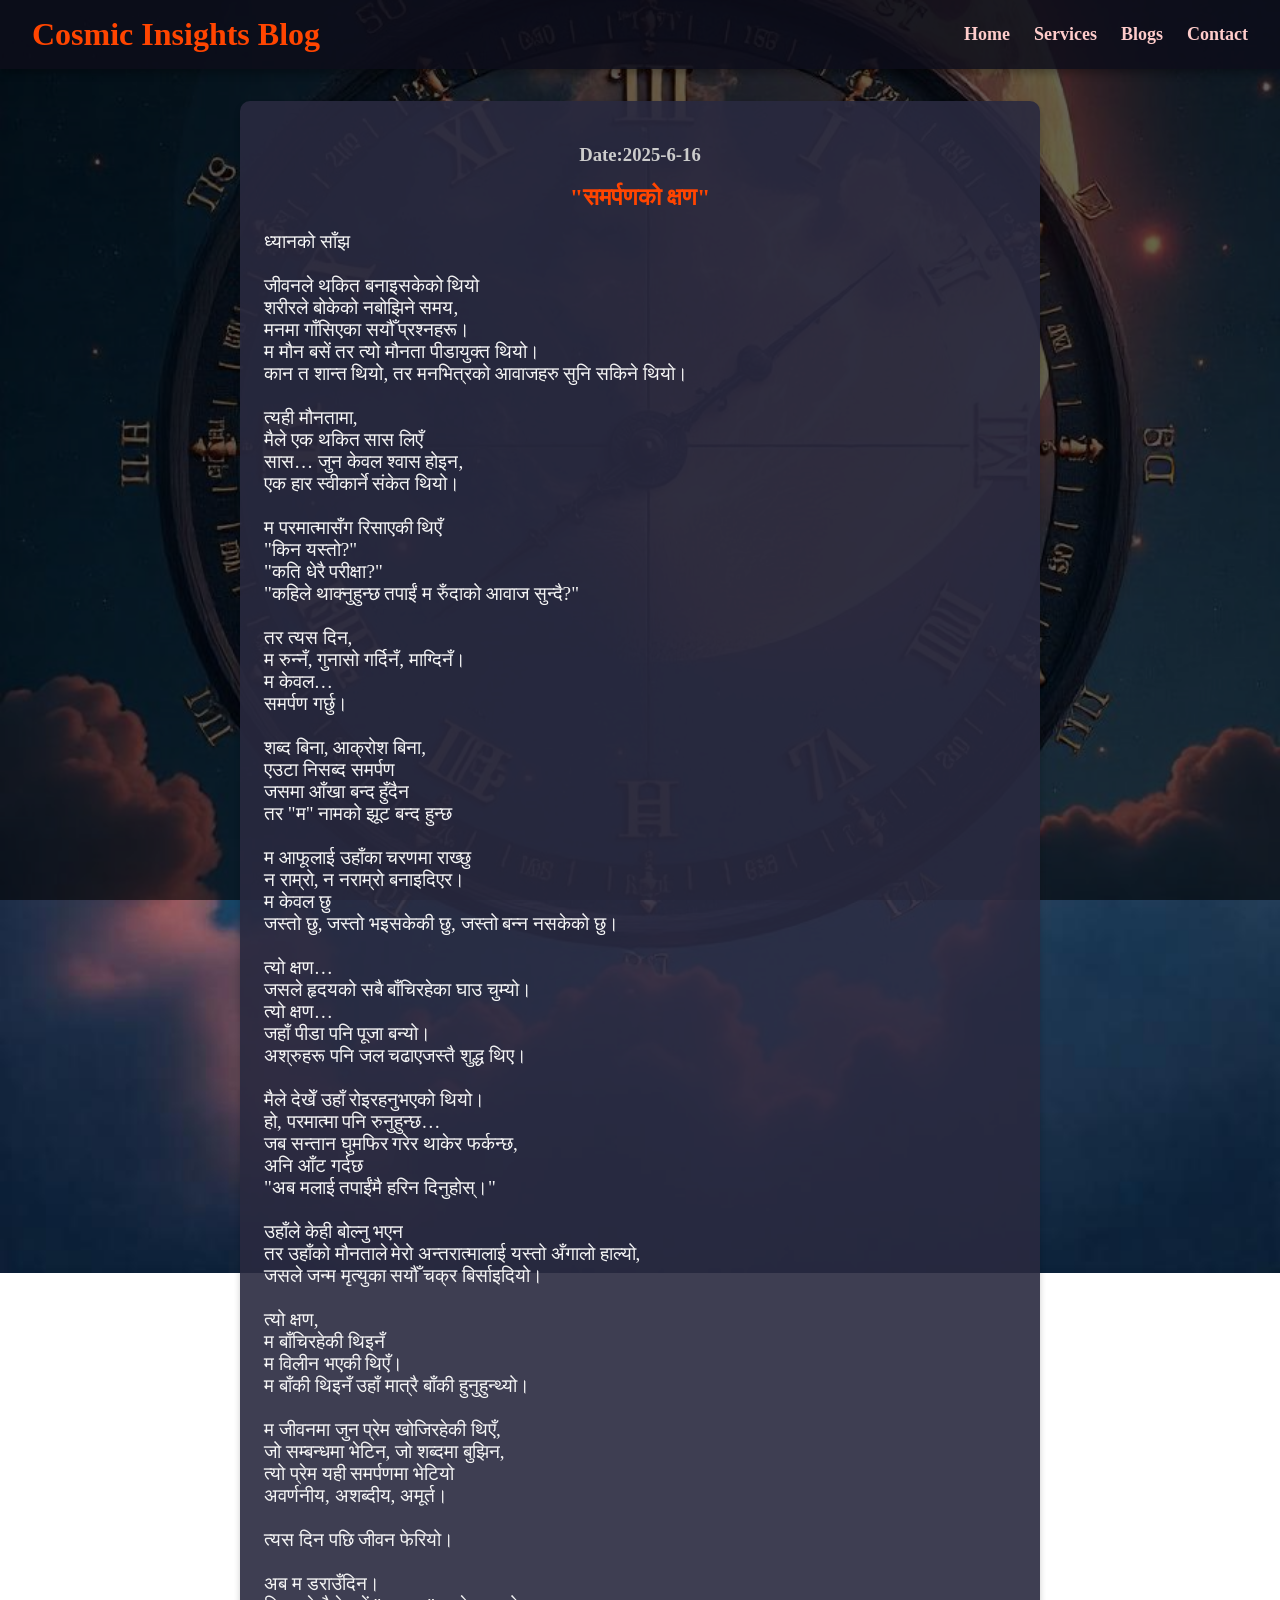
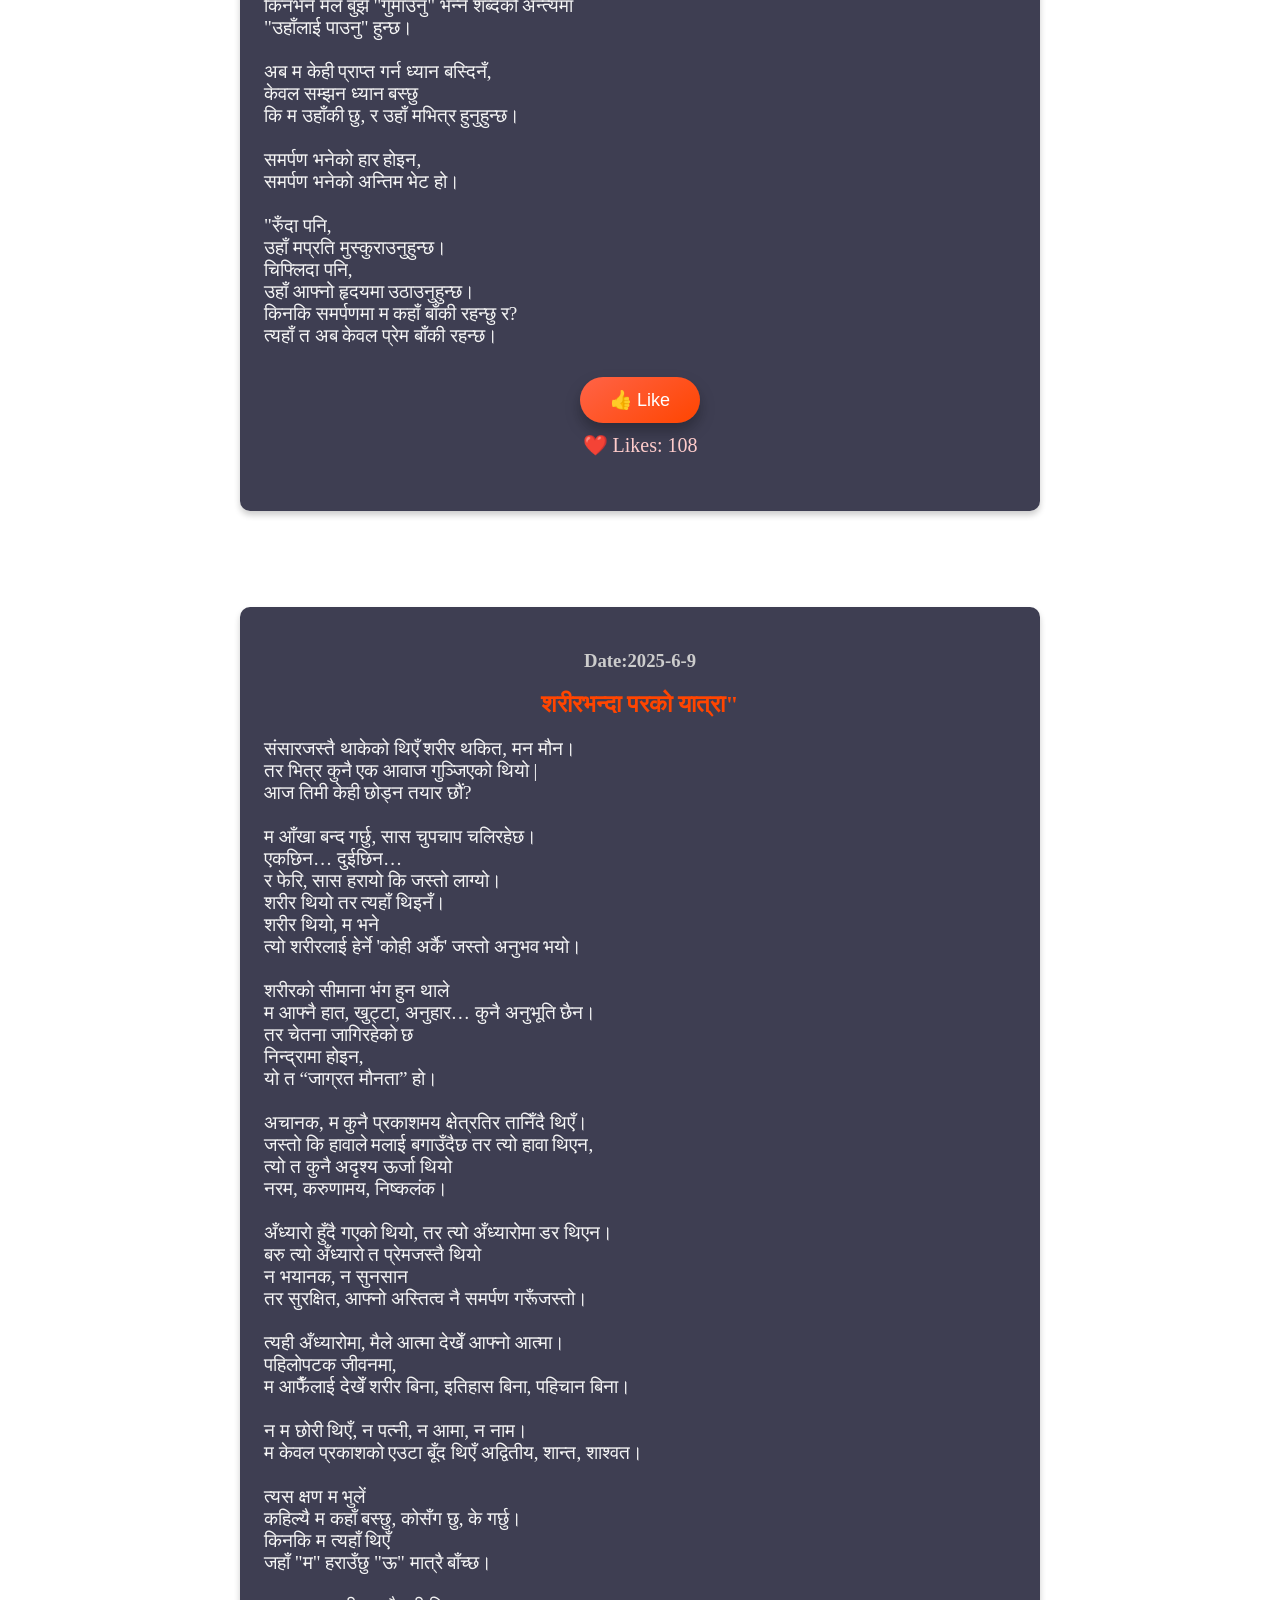
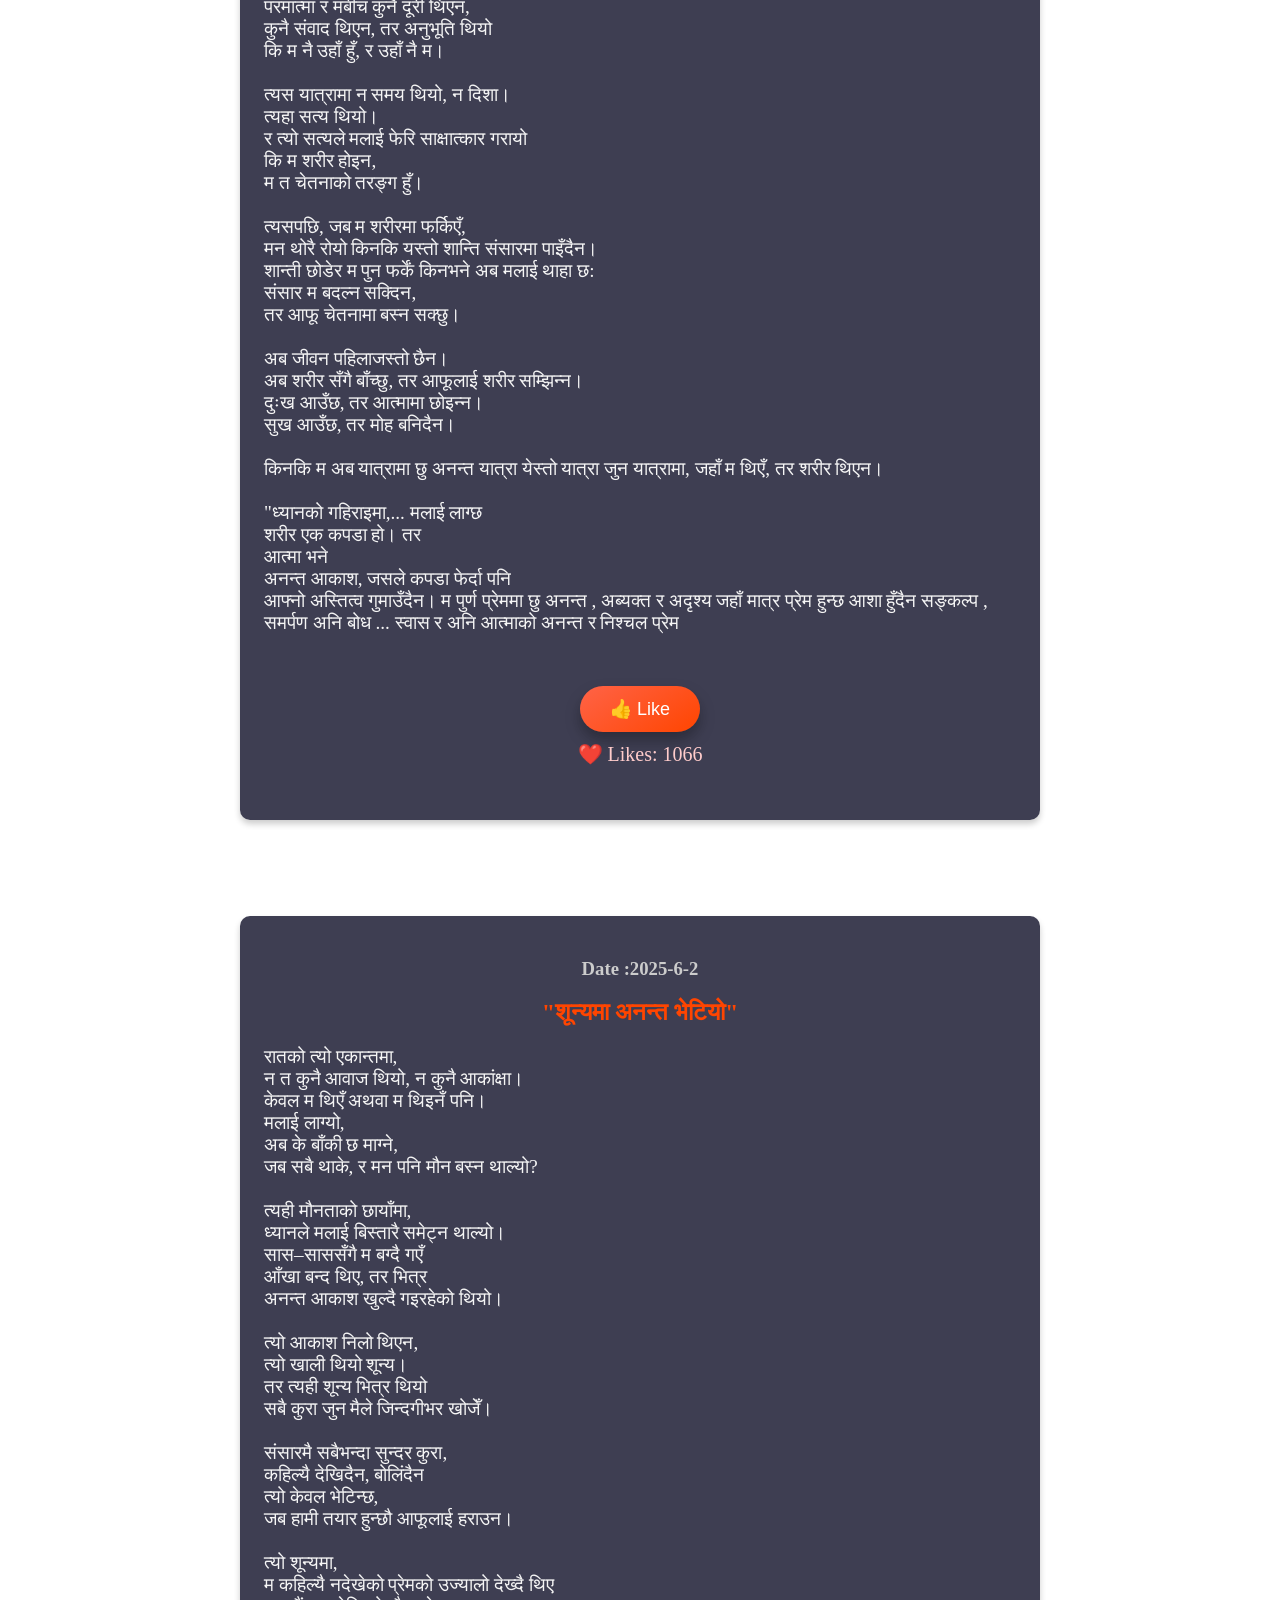
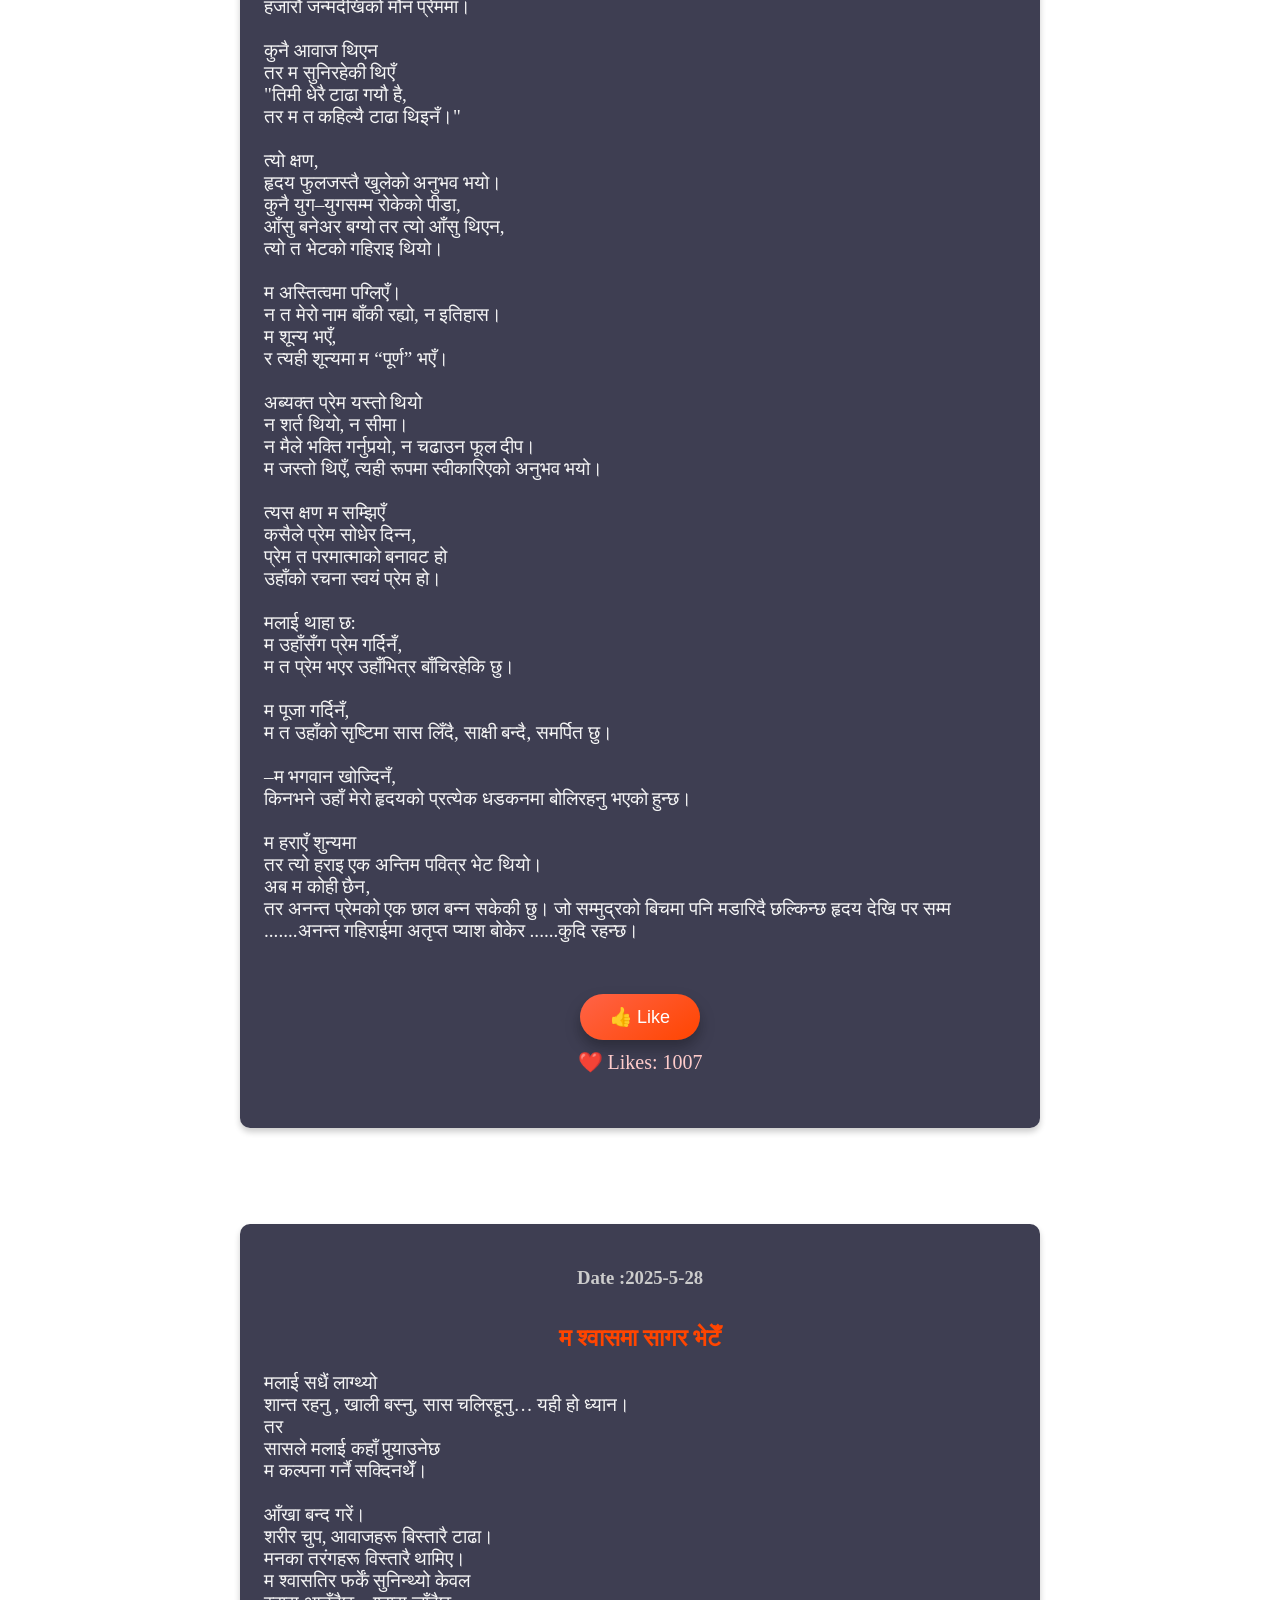
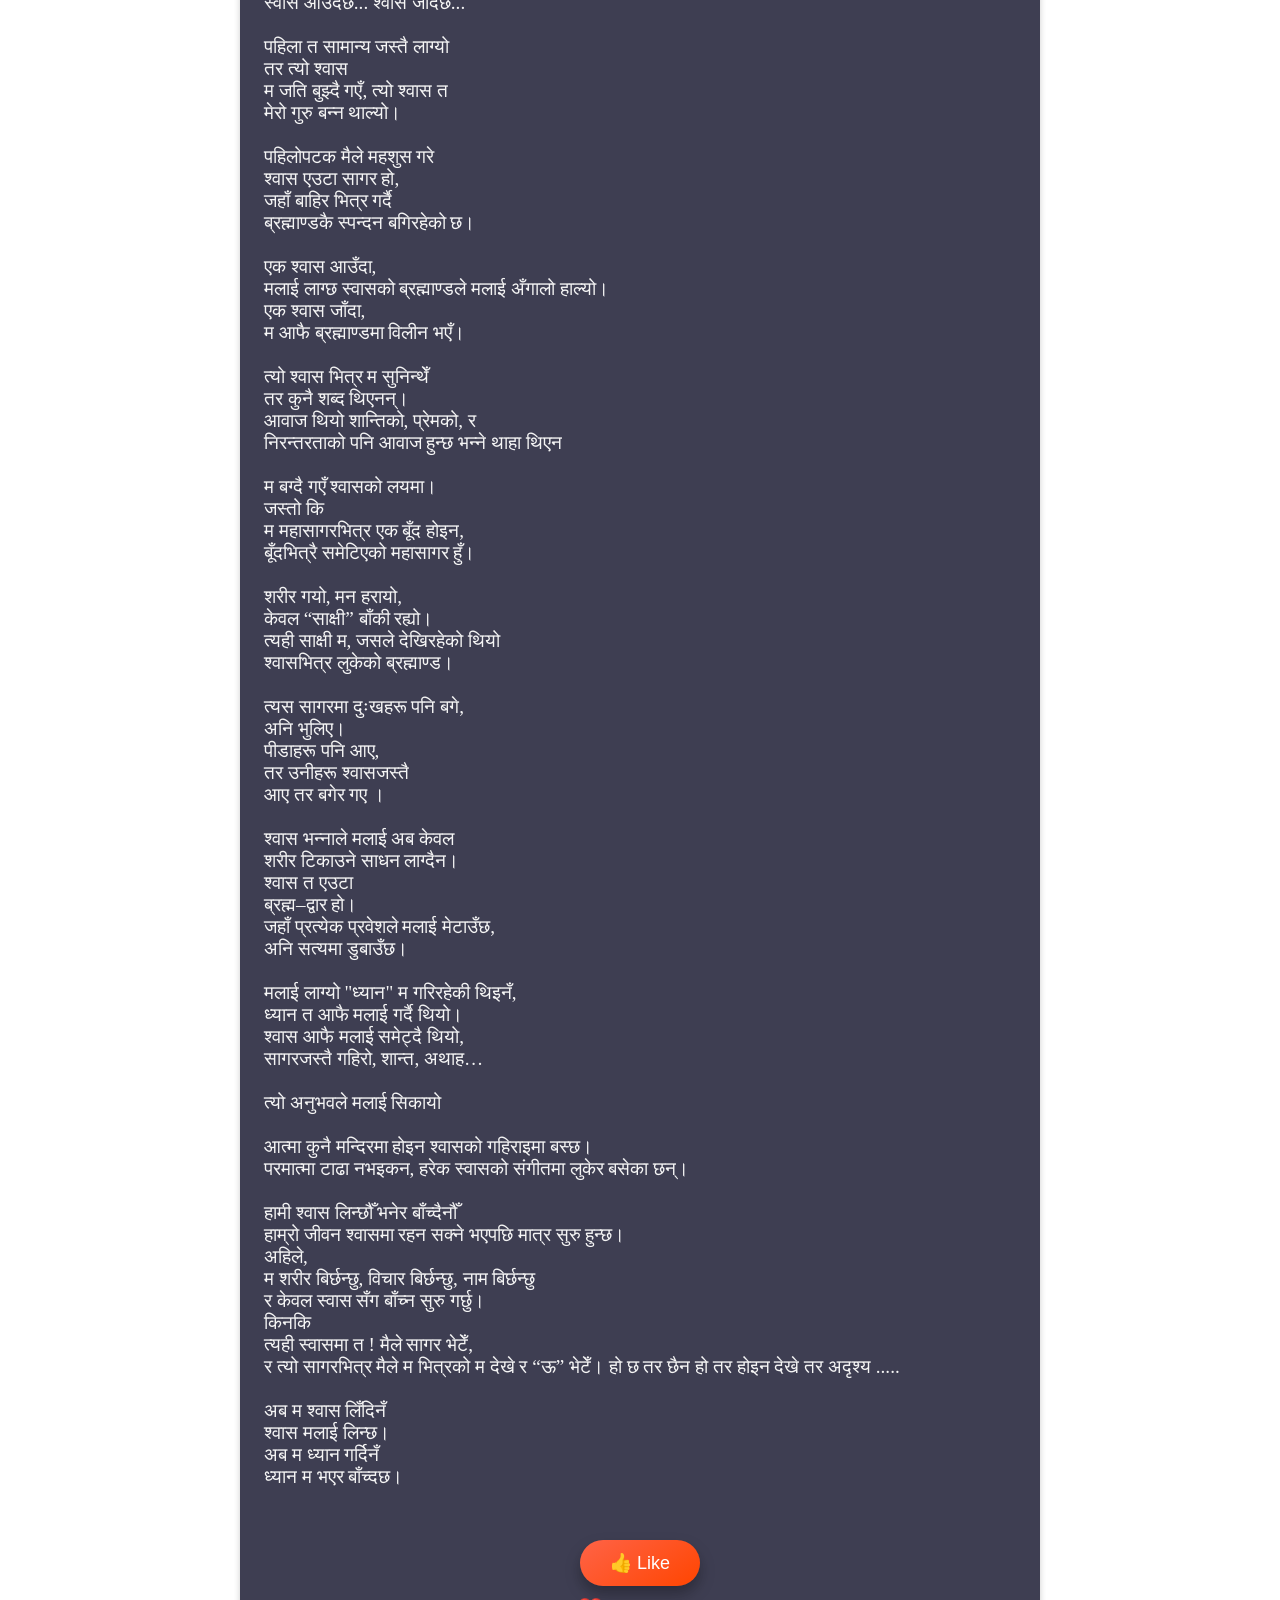
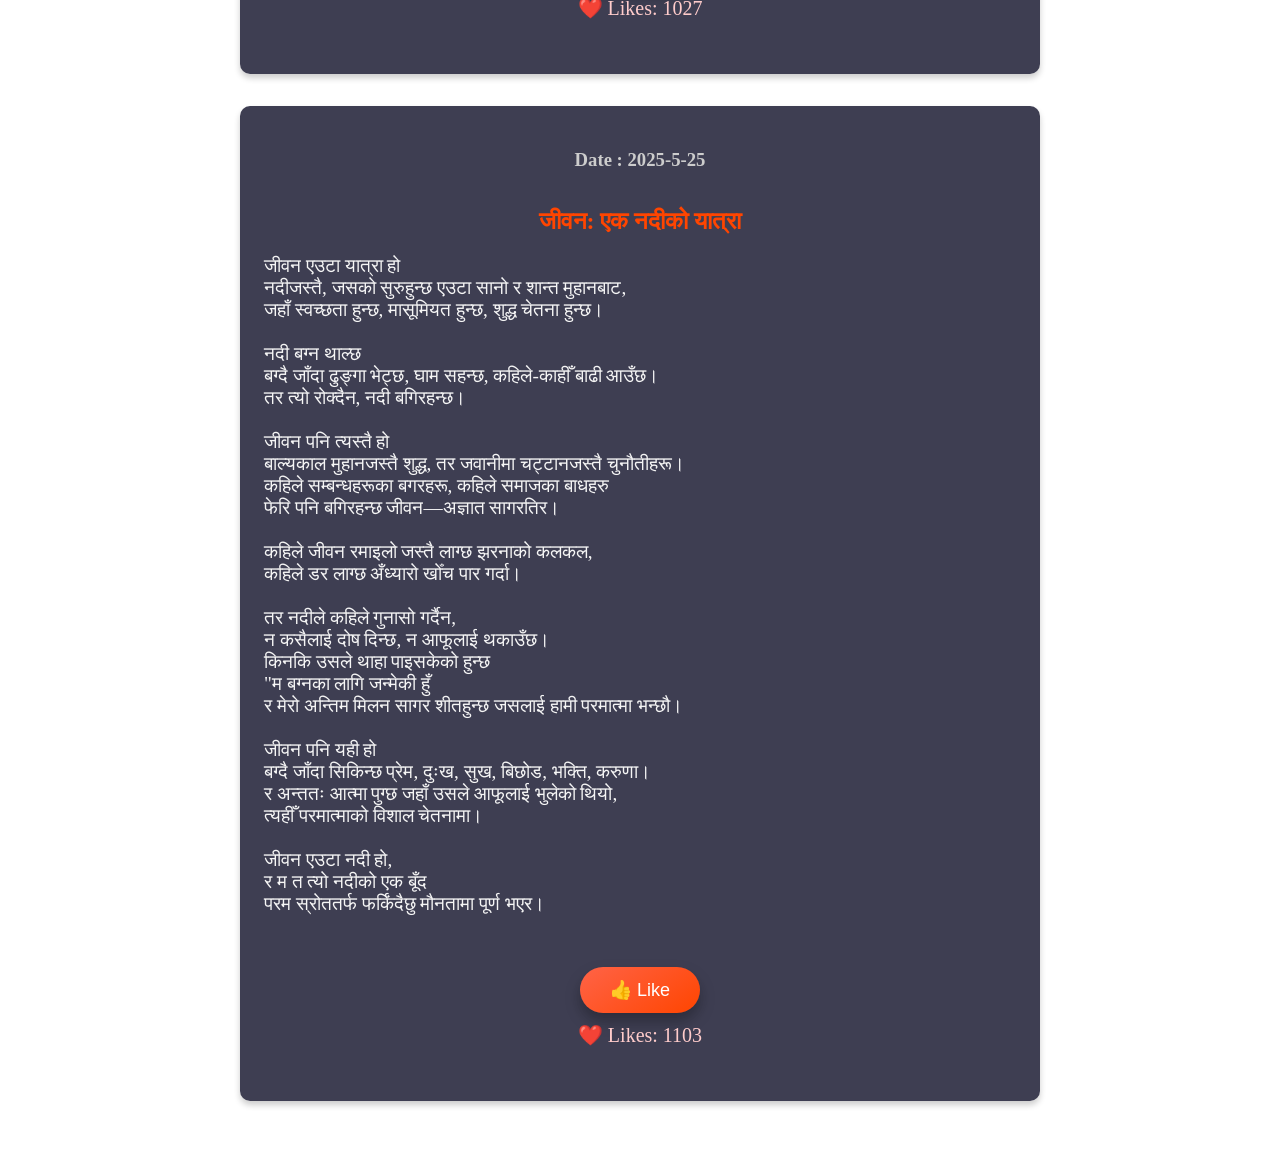
==== blog.html @ 38b527b4 "Update blog.html" ====
<!DOCTYPE html>
<html lang="en">
<head>
  <meta charset="UTF-8" />
  <meta name="viewport" content="width=device-width, initial-scale=1.0"/>
  <title>Astrology Blog</title>
  <style>
    body {
      font-family: 'Georgia', serif;
      margin: 0;
      padding: 0;
      background: url('blog-background.jpeg') no-repeat center center fixed;
      background-size: cover;
      color: #f5f5f5;
    }

    body::before {
      content: '';
      position: fixed;
      top: 0;
      left: 0;
      width: 100vw;
      height: 100vh;
      background: rgba(0, 0, 0, 0.6);
      z-index: -1;
    }

    header {
      background-color: rgba(13, 13, 26, 0.85);
      display: flex;
      justify-content: space-between;
      align-items: center;
      padding: 1rem 2rem;
      position: sticky;
      top: 0;
      z-index: 10;
      box-shadow: 0 4px 8px rgba(0,0,0,0.3);
    }

    .logo h1 {
      color: #ff4500;
      font-size: 2rem;
      margin: 0;
    }

    nav {
      display: flex;
      gap: 1.5rem;
    }

    nav a {
      color: #ffcccb;
      text-decoration: none;
      font-weight: bold;
      font-size: 18px;
      transition: color 0.3s;
    }

    nav a:hover {
      color: #ffffff;
    }

    /* Hamburger menu button */
    .menu-toggle {
      display: none;
      flex-direction: column;
      cursor: pointer;
      width: 30px;
      height: 25px;
      justify-content: space-between;
    }

    .menu-toggle div {
      height: 4px;
      background: #ff4500;
      border-radius: 2px;
    }

    /* Responsive styles */
    @media (max-width: 768px) {
      nav {
        position: fixed;
        top: 60px; /* below header */
        right: 0;
        background-color: rgba(13, 13, 26, 0.95);
        flex-direction: column;
        width: 200px;
        padding: 1rem;
        transform: translateX(100%);
        transition: transform 0.3s ease-in-out;
        box-shadow: -2px 0 8px rgba(0,0,0,0.7);
        height: calc(100vh - 60px);
        overflow-y: auto;
      }

      nav.open {
        transform: translateX(0);
      }

      nav a {
        font-size: 20px;
        padding: 0.75rem 0;
        border-bottom: 1px solid #ff4500;
      }

      .menu-toggle {
        display: flex;
      }
    }

    main {
      padding: 2rem;
      max-width: 800px;
      margin: auto;
    }

    article {
      background-color: rgba(42, 42, 64, 0.9);
      padding: 1.5rem;
      border-radius: 10px;
      margin-bottom: 2rem;
      box-shadow: 0 4px 6px rgba(0,0,0,0.2);
    }

    article h2 {
      color: #ff4500;
      margin-top: 0;
      text-align: center;
    }

    article h3 {
      text-align: center;
      color: #ccc;
    }

    p {
      font-size: larger;
    }

    button.likeBtn {
      padding: 12px 30px;
      font-size: 18px;
      background: linear-gradient(145deg, #ff6347, #ff4500);
      color: white;
      border: none;
      border-radius: 30px;
      cursor: pointer;
      box-shadow: 0 8px 15px rgba(0, 0, 0, 0.3);
      transition: all 0.3s ease;
    }

    button.likeBtn:hover {
      transform: scale(1.05);
      box-shadow: 0 12px 20px rgba(0, 0, 0, 0.4);
    }
  </style>
</head>
<body>

<header>
  <div class="logo">
    <h1>Cosmic Insights Blog</h1>
  </div>

  <div class="menu-toggle" id="menu-toggle" aria-label="Toggle menu" role="button" tabindex="0">
    <div></div>
    <div></div>
    <div></div>
  </div>

  <nav id="nav">
    <a href="index.html">Home</a>
    <a href="services.html">Services</a>
    <a href="blog.html">Blogs</a>
    <a href="contact.html">Contact</a>
  </nav>
</header>
<main> 
  <article>
    <h3> Date:2025-6-16</h3>
    <h2>"समर्पणको क्षण"</h2>
    <P>
      

ध्यानको  साँझ<br><br>

जीवनले थकित बनाइसकेको थियो<br>
शरीरले बोकेको नबोझिने समय,<br>
मनमा गाँसिएका सयौँ प्रश्नहरू।<br>
म मौन बसें तर त्यो मौनता पीडायुक्त थियो।<br>
कान त शान्त थियो, तर मनभित्रको आवाजहरु सुनि सकिने थियो।<br><br>

त्यही मौनतामा,<br>
मैले एक थकित सास लिएँ<br>
सास… जुन केवल श्वास होइन,<br>
एक हार स्वीकार्ने संकेत थियो।<br><br>

म परमात्मासँग रिसाएकी थिएँ<br>
"किन यस्तो?"<br>
"कति धेरै परीक्षा?"<br>
"कहिले थाक्नुहुन्छ तपाईं म रुँदाको आवाज सुन्दै?"<br><br>

तर त्यस दिन,<br>
म रुन्नँ, गुनासो गर्दिनँ, माग्दिनँ।<br>
म केवल…<br>
समर्पण गर्छु।<br><br>

शब्द बिना, आक्रोश बिना,<br>
एउटा निसब्द समर्पण<br>
जसमा आँखा बन्द हुँदैन<br>
तर "म" नामको झूट बन्द हुन्छ<br><br>

म आफूलाई उहाँका चरणमा राख्छु<br>
न राम्रो, न नराम्रो बनाइदिएर।<br>
म केवल छु<br>
जस्तो छु, जस्तो भइसकेकी छु, जस्तो बन्न नसकेको छु।<br><br>

त्यो क्षण…<br>
जसले हृदयको सबै बाँचिरहेका घाउ चुम्यो।<br>
त्यो क्षण…<br>
जहाँ पीडा पनि पूजा बन्यो।<br>
अश्रुहरू पनि जल चढाएजस्तै शुद्ध थिए।<br><br>

मैले देखेँ उहाँ रोइरहनुभएको थियो।<br>
हो, परमात्मा पनि रुनुहुन्छ…<br>
जब सन्तान घुमफिर गरेर थाकेर फर्कन्छ,<br>
अनि आँट गर्दछ<br>
"अब मलाई तपाईंमै हरिन दिनुहोस्।"<br><br>

उहाँले केही बोल्नु भएन<br>
तर उहाँको मौनताले मेरो अन्तरात्मालाई यस्तो अँगालो हाल्यो,<br>
जसले जन्म मृत्युका सयौँ चक्र बिर्साइदियो।<br><br>

त्यो क्षण,<br>
म बाँचिरहेकी थिइनँ<br>
म विलीन भएकी थिएँ।<br>
म बाँकी थिइनँ उहाँ मात्रै बाँकी हुनुहुन्थ्यो।<br><br>

म जीवनमा जुन प्रेम खोजिरहेकी थिएँ,<br>
जो सम्बन्धमा भेटिन, जो शब्दमा बुझिन,<br>
त्यो प्रेम यही समर्पणमा भेटियो<br>
अवर्णनीय, अशब्दीय, अमूर्त।<br><br>

त्यस दिन पछि जीवन फेरियो।<br><br>

अब म डराउँदिन।<br>
किनभने मैले बुझें "गुमाउनु" भन्ने शब्दको अन्त्यमा<br>
"उहाँलाई पाउनु" हुन्छ।<br><br>

अब म केही प्राप्त गर्न ध्यान बस्दिनँ,<br>
केवल सम्झन ध्यान बस्छु<br>
कि म उहाँकी छु, र उहाँ मभित्र हुनुहुन्छ।<br><br>

समर्पण भनेको हार होइन,<br>
समर्पण भनेको अन्तिम भेट हो।<br><br>

"रुँदा पनि,<br>
उहाँ मप्रति मुस्कुराउनुहुन्छ।<br>
 चिफ्लिदा पनि,<br>
उहाँ आफ्नो हृदयमा उठाउनुहुन्छ।<br>
किनकि समर्पणमा म कहाँ बाँकी रहन्छु र?<br>
त्यहाँ त अब केवल प्रेम बाँकी रहन्छ।<br>

    </P>
      <div style="text-align:center; margin: 30px;">
      <button class="likeBtn" data-id="4"
        onmouseover="this.style.transform='scale(1.05)'; this.style.boxShadow='0 12px 20px rgba(0, 0, 0, 0.4)'"
        onmouseout="this.style.transform='scale(1)'; this.style.boxShadow='0 8px 15px rgba(0, 0, 0, 0.3)'">
        👍 Like
      </button>
      <p style="font-size: 20px; color: #ffcccb; margin-top: 10px;">❤️ Likes: <span class="likeCount" data-id="5">108</span></p>
    </div>
  </article>
</main>
<main>
  <article>
    <h3> Date:2025-6-9</h3>
      <h2>
 शरीरभन्दा परको यात्रा"
      </h2>
      <p>

संसारजस्तै थाकेको थिएँ शरीर थकित, मन मौन।<br>
तर भित्र कुनै एक आवाज गुञ्जिएको थियो |<br>
आज तिमी केही छोड्न तयार छौं?<br><br>

म आँखा बन्द गर्छु, सास चुपचाप चलिरहेछ।<br>
एकछिन… दुईछिन…<br>
र फेरि, सास हरायो कि जस्तो लाग्यो।<br>
शरीर थियो तर त्यहाँ थिइनँ।<br>
शरीर थियो, म भने<br>
त्यो शरीरलाई हेर्ने 'कोही अर्कै' जस्तो अनुभव भयो।<br><br>

शरीरको सीमाना भंग हुन थाले <br>
म आफ्नै हात, खुट्टा, अनुहार… कुनै अनुभूति छैन।<br>
तर चेतना जागिरहेको छ <br>
निन्द्रामा होइन,<br>
यो त “जाग्रत मौनता” हो।<br><br>

अचानक, म कुनै प्रकाशमय क्षेत्रतिर तानिँदै थिएँ।<br>
जस्तो कि हावाले मलाई बगाउँदैछ तर त्यो हावा थिएन,<br>
त्यो त कुनै अदृश्य ऊर्जा थियो<br>
नरम, करुणामय, निष्कलंक।<br><br>

अँध्यारो हुँदै गएको थियो, तर त्यो अँध्यारोमा डर  थिएन।<br>
बरु त्यो अँध्यारो त प्रेमजस्तै थियो <br>
न भयानक, न सुनसान <br>
तर सुरक्षित,  आफ्नो अस्तित्व नै समर्पण गरूँजस्तो।<br><br>

त्यही अँध्यारोमा, मैले आत्मा देखेँ आफ्नो आत्मा।<br>
पहिलोपटक जीवनमा,<br>
म आफैँलाई देखेँ शरीर बिना, इतिहास बिना, पहिचान बिना।<br><br>

न म छोरी थिएँ, न पत्नी, न आमा, न नाम।<br>
म केवल प्रकाशको एउटा बूँद थिएँ अद्वितीय, शान्त, शाश्वत।<br><br>

त्यस क्षण म भुलें <br>
कहिल्यै म कहाँ बस्छु, कोसँग छु, के गर्छु।<br>
किनकि म त्यहाँ थिएँ <br>
जहाँ "म" हराउँछु "ऊ" मात्रै बाँच्छ।<br><br>

परमात्मा र मबीच कुनै दूरी थिएन,<br>
कुनै संवाद थिएन, तर अनुभूति थियो <br>
 कि म नै उहाँ हुँ, र उहाँ नै म।<br><br>

त्यस यात्रामा न समय थियो, न दिशा।<br>
त्यहा सत्य थियो।<br>
र त्यो सत्यले मलाई फेरि साक्षात्कार गरायो <br>
कि म शरीर होइन,<br>
म त चेतनाको तरङ्ग हुँ।<br><br>

त्यसपछि, जब म शरीरमा फर्किएँ,<br>
मन थोरै रोयो किनकि यस्तो शान्ति संसारमा पाइँदैन।<br>
शान्ती छोडेर म पुन फर्कें किनभने अब मलाई थाहा छ:<br>
संसार म बदल्न सक्दिन,<br>
तर आफू चेतनामा बस्न सक्छु।<br><br>

अब जीवन पहिलाजस्तो छैन।<br>
अब शरीर सँगै बाँच्छु, तर आफूलाई शरीर सम्झिन्न।<br>
दुःख आउँछ, तर आत्मामा छोइन्न।<br>
सुख आउँछ, तर मोह बनिदैन।<br><br>

किनकि म अब यात्रामा  छु अनन्त यात्रा येस्तो यात्रा जुन  यात्रामा, जहाँ म थिएँ, तर शरीर थिएन। <br><br>

"ध्यानको गहिराइमा,... मलाई लाग्छ <br>
शरीर एक कपडा हो। तर <br>
आत्मा भने<br>
अनन्त आकाश, जसले कपडा फेर्दा पनि<br>
आफ्नो अस्तित्व गुमाउँदैन। म पुर्ण प्रेममा छु अनन्त , अब्यक्त र अदृश्य जहाँ मात्र प्रेम हुन्छ आशा हुँदैन सङ्कल्प , समर्पण अनि बोध ... स्वास र अनि आत्माको अनन्त र  निश्चल प्रेम<br><br>

      </p>
       <div style="text-align:center; margin: 30px;">
      <button class="likeBtn" data-id="4"
        onmouseover="this.style.transform='scale(1.05)'; this.style.boxShadow='0 12px 20px rgba(0, 0, 0, 0.4)'"
        onmouseout="this.style.transform='scale(1)'; this.style.boxShadow='0 8px 15px rgba(0, 0, 0, 0.3)'">
        👍 Like
      </button>
      <p style="font-size: 20px; color: #ffcccb; margin-top: 10px;">❤️ Likes: <span class="likeCount" data-id="4">1066</span></p>
    </div>
    
  </article>
</main>
<main> 
  <article>
    <h3> Date :2025-6-2</h3>
      <h2>  "शून्यमा अनन्त भेटियो" </h2>
      <p> 
रातको त्यो एकान्तमा,<br>
न त कुनै आवाज थियो, न कुनै आकांक्षा।<br>
केवल म थिएँ अथवा म थिइनँ पनि।<br>
मलाई लाग्यो,<br>
अब के बाँकी छ माग्ने,<br>
जब सबै थाके, र मन पनि मौन बस्न थाल्यो?<br><br>

त्यही मौनताको छायाँमा,<br>
ध्यानले मलाई बिस्तारै समेट्न थाल्यो।<br>
सास–साससँगै म बग्दै गएँ <br>
आँखा बन्द थिए, तर भित्र<br>
अनन्त आकाश खुल्दै गइरहेको थियो।<br><br>

त्यो आकाश निलो थिएन,<br>
त्यो खाली थियो शून्य।<br>
तर त्यही शून्य भित्र थियो <br>
सबै कुरा जुन मैले जिन्दगीभर खोजेँ।<br><br>

संसारमै सबैभन्दा सुन्दर कुरा,<br>
कहिल्यै देखिदैन, बोलिंदैन <br>
त्यो केवल भेटिन्छ,<br>
जब हामी  तयार हुन्छौ  आफूलाई हराउन।<br><br>

त्यो शून्यमा,<br>
म कहिल्यै नदेखेको प्रेमको उज्यालो देख्दै थिए<br>
हजारौं जन्मदेखिको मौन प्रेममा।<br><br>

कुनै आवाज थिएन <br>
तर म सुनिरहेकी थिएँ<br>
"तिमी धेरै टाढा गयौ है,<br>
तर म त कहिल्यै टाढा थिइनँ।"<br><br>

त्यो क्षण,<br>
हृदय फुलजस्तै खुलेको अनुभव भयो।<br>
कुनै युग–युगसम्म रोकेको पीडा,<br>
आँसु बनेअर  बग्यो तर त्यो आँसु थिएन,<br>
त्यो त भेटको गहिराइ थियो।<br><br>

म  अस्तित्वमा  पग्लिएँ।<br>
न त मेरो नाम बाँकी रह्यो, न इतिहास।<br>
म शून्य भएँ,<br>
र त्यही शून्यमा म “पूर्ण” भएँ।<br><br>

 अब्यक्त  प्रेम यस्तो थियो<br>
न शर्त थियो, न सीमा।<br>
न मैले भक्ति गर्नुपर्‍यो, न चढाउन फूल दीप।<br>
म जस्तो थिएँ, त्यही रूपमा स्वीकारिएको अनुभव भयो।<br><br>

त्यस क्षण म सम्झिएँ <br>
कसैले प्रेम सोधेर दिन्न,<br>
प्रेम त परमात्माको बनावट हो<br>
उहाँको रचना स्वयं प्रेम हो।<br><br>

 मलाई थाहा छ:<br>

 म उहाँसँग प्रेम गर्दिनँ,<br>
म त प्रेम भएर उहाँभित्र बाँचिरहेकि छु।<br><br>

 म पूजा गर्दिनँ,<br>
म त उहाँको सृष्टिमा सास लिँदै, साक्षी बन्दै, समर्पित छु।<br><br>

–म भगवान खोज्दिनँ,<br>
किनभने उहाँ मेरो हृदयको प्रत्येक धडकनमा बोलिरहनु भएको हुन्छ।<br><br>

 म हराएँ शुन्यमा<br>
तर त्यो हराइ एक अन्तिम पवित्र भेट थियो।<br>
अब म कोही छैन,<br>
तर अनन्त प्रेमको एक छाल  बन्न सकेकी छु। जो सम्मुद्रको बिचमा पनि मडारिदै छल्किन्छ हृदय देखि पर सम्म .......अनन्त गहिराईमा अतृप्त प्याश बोकेर ......कुदि रहन्छ।<br><br>


      </p>
      <div style="text-align:center; margin: 30px;">
      <button class="likeBtn" data-id="3"
        onmouseover="this.style.transform='scale(1.05)'; this.style.boxShadow='0 12px 20px rgba(0, 0, 0, 0.4)'"
        onmouseout="this.style.transform='scale(1)'; this.style.boxShadow='0 8px 15px rgba(0, 0, 0, 0.3)'">
        👍 Like
      </button>
      <p style="font-size: 20px; color: #ffcccb; margin-top: 10px;">❤️ Likes: <span class="likeCount" data-id="3">1007</span></p>
    </div>
    
  </article>
</main>

<main>
  <article>
    <h3>Date :2025-5-28</h3><br>
    <h2> म श्वासमा सागर भेटेँ </h2>
    <p>
      मलाई सधैं लाग्थ्यो <br>
शान्त रहनु , खाली बस्नु, सास चलिरहूनु… यही हो ध्यान।<br>
तर <br>
सासले मलाई कहाँ पुर्‍याउनेछ <br>
म कल्पना गर्नै सक्दिनथेँ।<br><br>

आँखा बन्द गरें।<br>
शरीर चुप, आवाजहरू बिस्तारै टाढा।<br>
मनका तरंगहरू विस्तारै थामिए।<br>
म श्वासतिर फर्कें सुनिन्थ्यो केवल<br>
स्वास आउँदैछ... श्वास जाँदैछ...<br><br>

पहिला त सामान्य जस्तै लाग्यो<br>
तर त्यो श्वास <br>
म जति बुझ्दै गएँ, त्यो श्वास त<br>
मेरो गुरु बन्न थाल्यो।<br><br>

पहिलोपटक मैले महशुस गरे<br>
श्वास एउटा सागर हो,<br>
जहाँ बाहिर भित्र गर्दै<br>
ब्रह्माण्डकै स्पन्दन बगिरहेको छ।<br><br>

एक श्वास  आउँदा,<br>
मलाई लाग्छ स्वासको ब्रह्माण्डले मलाई अँगालो हाल्यो।<br>
एक श्वास  जाँदा,<br>
म आफै ब्रह्माण्डमा विलीन भएँ।<br><br>

त्यो श्वास भित्र म सुनिन्थेँ <br>
तर कुनै शब्द थिएनन्।<br>
आवाज थियो शान्तिको, प्रेमको, र<br>
निरन्तरताको  पनि आवाज हुन्छ भन्ने थाहा थिएन <br><br>

म बग्दै गएँ श्वासको लयमा।<br>
जस्तो कि<br>
म महासागरभित्र एक बूँद होइन,<br>
बूँदभित्रै समेटिएको महासागर हुँ।<br><br>

शरीर गयो, मन हरायो,<br>
केवल “साक्षी” बाँकी रह्यो।<br>
त्यही साक्षी म, जसले देखिरहेको थियो<br>
श्वासभित्र लुकेको ब्रह्माण्ड।<br><br>

त्यस सागरमा दुःखहरू पनि बगे,<br>
अनि भुलिए।<br>
पीडाहरू पनि आए,<br>
तर उनीहरू श्वासजस्तै<br>
आए तर बगेर गए ।<br><br>

श्वास भन्नाले मलाई अब केवल<br>
शरीर टिकाउने साधन लाग्दैन।<br>
श्वास त एउटा<br>
ब्रह्म–द्वार हो।<br>
जहाँ प्रत्येक प्रवेशले मलाई मेटाउँछ,<br>
अनि सत्यमा डुबाउँछ।<br><br>

मलाई लाग्यो "ध्यान" म गरिरहेकी थिइनँ,<br>
ध्यान त आफै मलाई गर्दै थियो।<br>
श्वास आफै मलाई समेट्दै थियो,<br>
सागरजस्तै गहिरो, शान्त, अथाह…<br><br>

त्यो अनुभवले मलाई सिकायो<br><br>

आत्मा कुनै मन्दिरमा होइन श्वासको गहिराइमा बस्छ।<br>
परमात्मा टाढा नभइकन, हरेक स्वासको  संगीतमा लुकेर बसेका छन्।<br><br>

हामी श्वास लिन्छौँ भनेर बाँच्दैनौँ<br>
हाम्रो जीवन  श्वासमा रहन  सक्ने भएपछि मात्र सुरु हुन्छ।<br>

अहिले,<br>
म शरीर बिर्छन्छु, विचार बिर्छन्छु, नाम बिर्छन्छु<br>
र केवल स्वास सँग बाँच्न सुरु गर्छु।<br>

किनकि<br>
त्यही स्वासमा  त ! मैले सागर भेटेँ,<br>
र त्यो सागरभित्र मैले म भित्रको म देखे र  “ऊ” भेटेँ। हो छ  तर छैन हो तर होइन देखे तर अदृश्य .....<br><br>

अब म श्वास लिँदिनँ<br>
श्वास मलाई लिन्छ।<br>
अब म ध्यान गर्दिनँ<br>
ध्यान म भएर बाँच्दछ।<br><br>
</p>
    <div style="text-align:center; margin: 30px;">
      <button class="likeBtn" data-id="1"
        onmouseover="this.style.transform='scale(1.05)'; this.style.boxShadow='0 12px 20px rgba(0, 0, 0, 0.4)'"
        onmouseout="this.style.transform='scale(1)'; this.style.boxShadow='0 8px 15px rgba(0, 0, 0, 0.3)'">
        👍 Like
      </button>
      <p style="font-size: 20px; color: #ffcccb; margin-top: 10px;">❤️ Likes: <span class="likeCount" data-id="1">1027</span></p>
    </div>
  </article>

  <article>
    <h3>Date : 2025-5-25</h3><br>
    <h2>जीवन: एक नदीको यात्रा</h2>
    <p>

जीवन एउटा यात्रा हो<br>
नदीजस्तै, जसको सुरुहुन्छ एउटा  सानो र शान्त मुहानबाट,<br>
जहाँ स्वच्छता हुन्छ, मासूमियत हुन्छ, शुद्ध चेतना हुन्छ।<br><br>

नदी बग्न थाल्छ<br>
बग्दै जाँदा ढुङ्गा भेट्छ, घाम सहन्छ, कहिले-काहीँ बाढी आउँछ।<br>
तर त्यो रोक्दैन, नदी बगिरहन्छ।<br><br>

जीवन पनि त्यस्तै हो<br>
बाल्यकाल मुहानजस्तै शुद्ध, तर जवानीमा चट्टानजस्तै चुनौतीहरू।<br>
कहिले सम्बन्धहरूका बगरहरू, कहिले समाजका बाधहरु<br>
फेरि पनि बगिरहन्छ जीवन—अज्ञात सागरतिर।<br><br>

कहिले जीवन रमाइलो जस्तै लाग्छ झरनाको कलकल,<br>
कहिले डर लाग्छ अँध्यारो खोँच पार गर्दा।<br><br>

तर नदीले कहिले गुनासो गर्दैन,<br>
न कसैलाई दोष दिन्छ, न आफूलाई थकाउँछ।<br>
किनकि उसले थाहा पाइसकेको हुन्छ<br>
"म बग्नका लागि जन्मेकी हुँ<br>
र मेरो अन्तिम मिलन सागर शीतहुन्छ जसलाई हामी परमात्मा भन्छौ।<br><br>

जीवन पनि यही हो<br>
बग्दै जाँदा सिकिन्छ प्रेम, दुःख, सुख, बिछोड, भक्ति, करुणा।<br>
र अन्ततः आत्मा पुग्छ जहाँ उसले आफूलाई भुलेको थियो,<br>
त्यहीँ परमात्माको विशाल चेतनामा।<br><br>

जीवन एउटा नदी हो,<br>
र म त त्यो नदीको एक बूँद<br>
परम स्रोततर्फ फर्किंदैछु मौनतामा  पूर्ण भएर।<br><br>
</p>
    <div style="text-align:center; margin: 30px;">
      <button class="likeBtn" data-id="2"
        onmouseover="this.style.transform='scale(1.05)'; this.style.boxShadow='0 12px 20px rgba(0, 0, 0, 0.4)'"
        onmouseout="this.style.transform='scale(1)'; this.style.boxShadow='0 8px 15px rgba(0, 0, 0, 0.3)'">
        👍 Like
      </button>
      <p style="font-size: 20px; color: #ffcccb; margin-top: 10px;">❤️ Likes: <span class="likeCount" data-id="2">1103</span></p>
    </div>
  </article>
</main>

<script>
  const likeCounts = {
    1: 1027,
    2: 1103,
    3: 1007,
    4: 1066,
    5:107
  };

  document.querySelectorAll('.likeBtn').forEach(button => {
    button.addEventListener('click', function () {
      const id = this.getAttribute('data-id');
      likeCounts[id]++;
      document.querySelector('.likeCount[data-id="' + id + '"]').textContent = likeCounts[id];
    });
  });

  // Menu toggle script
  const menuToggle = document.getElementById('menu-toggle');
  const nav = document.getElementById('nav');

  menuToggle.addEventListener('click', () => {
    nav.classList.toggle('open');
  });

  // Accessibility: toggle menu on Enter or Space key press
  menuToggle.addEventListener('keydown', (e) => {
    if (e.key === 'Enter' || e.key === ' ') {
      e.preventDefault();
      nav.classList.toggle('open');
    }
  });
</script>

</body>
</html>
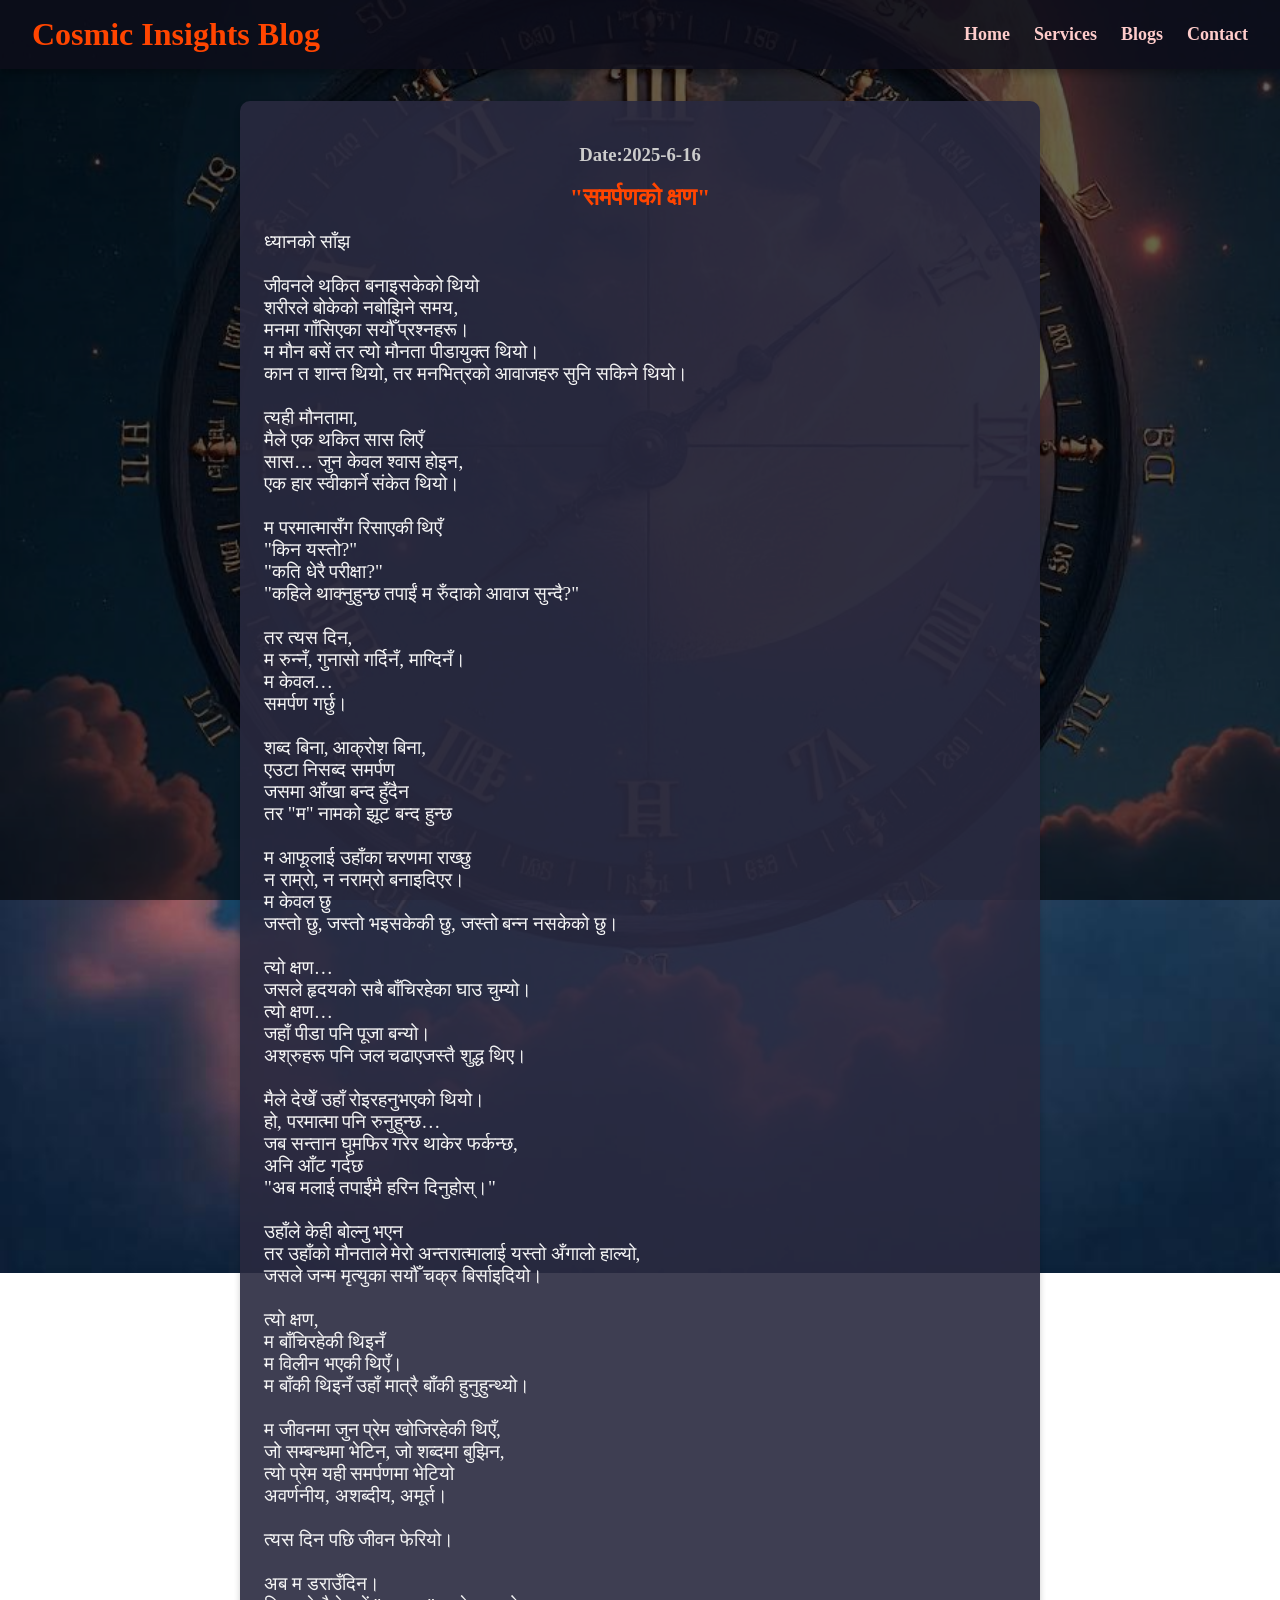
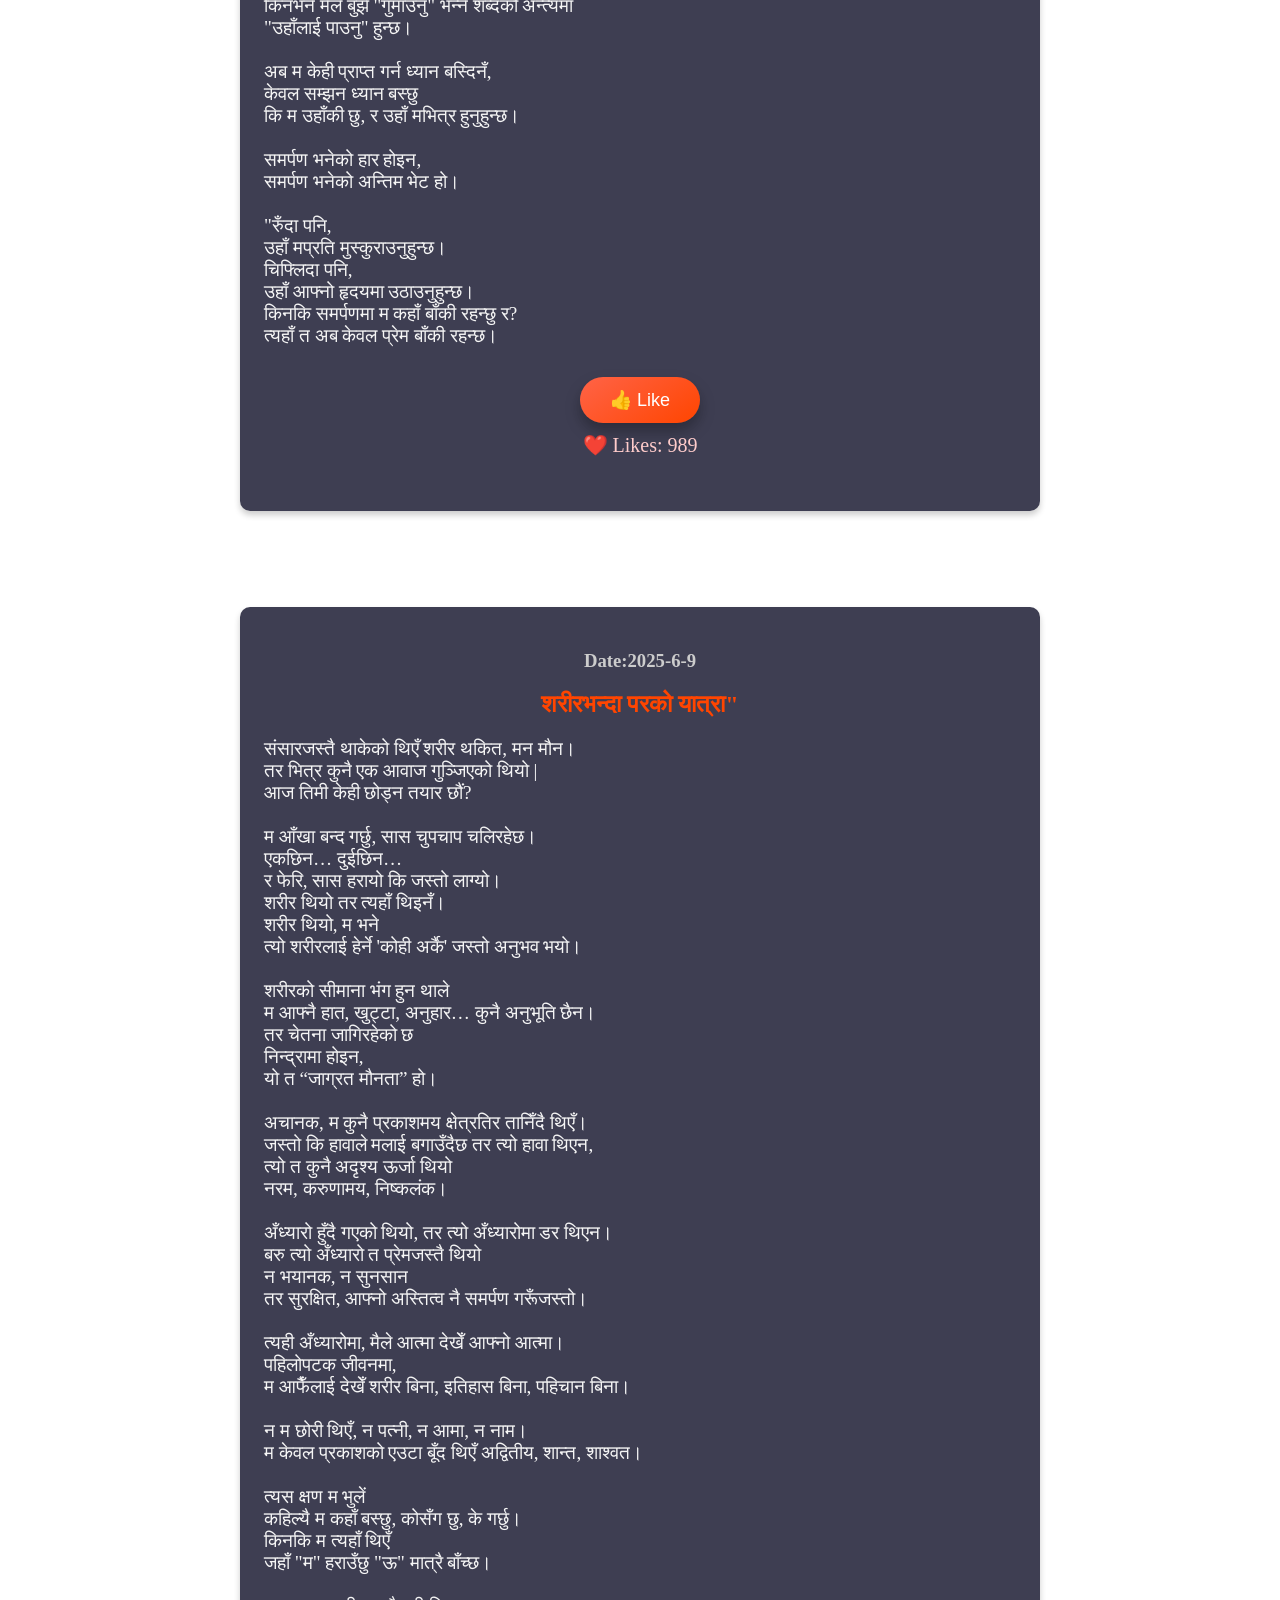
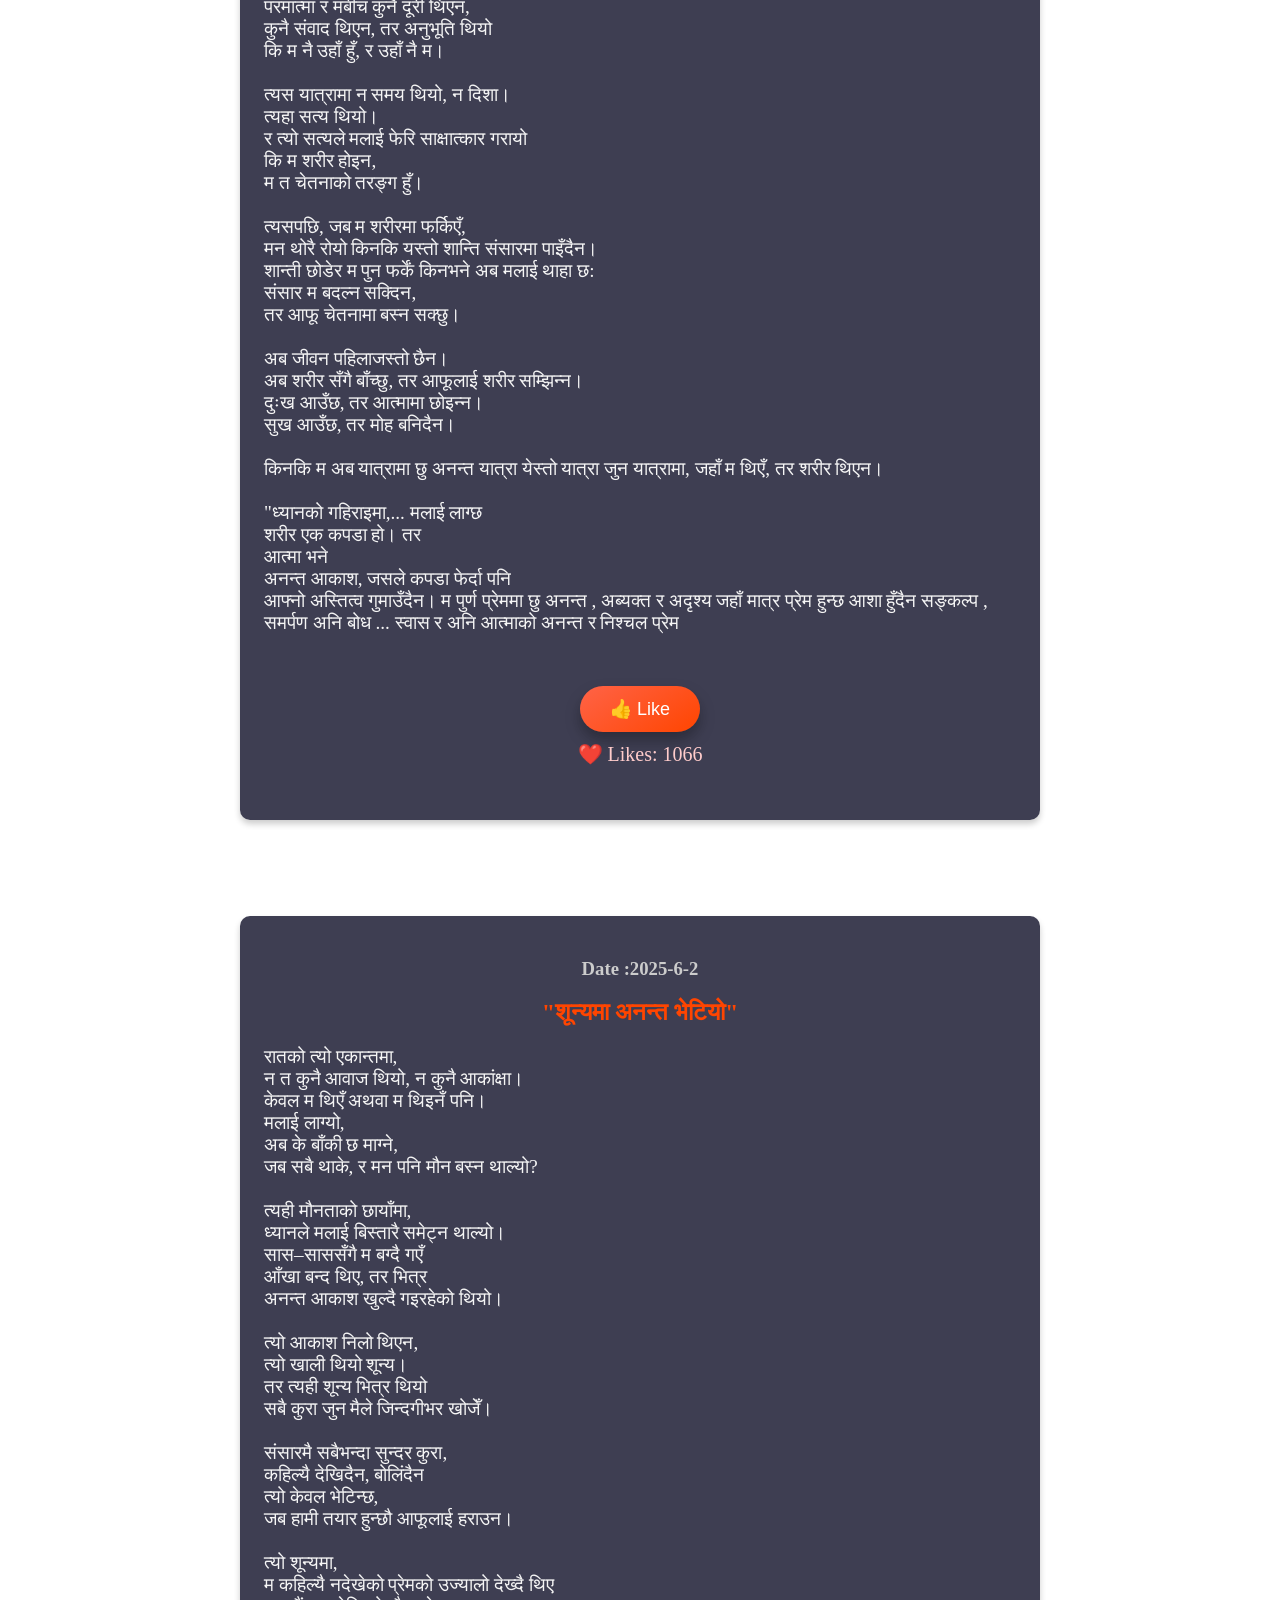
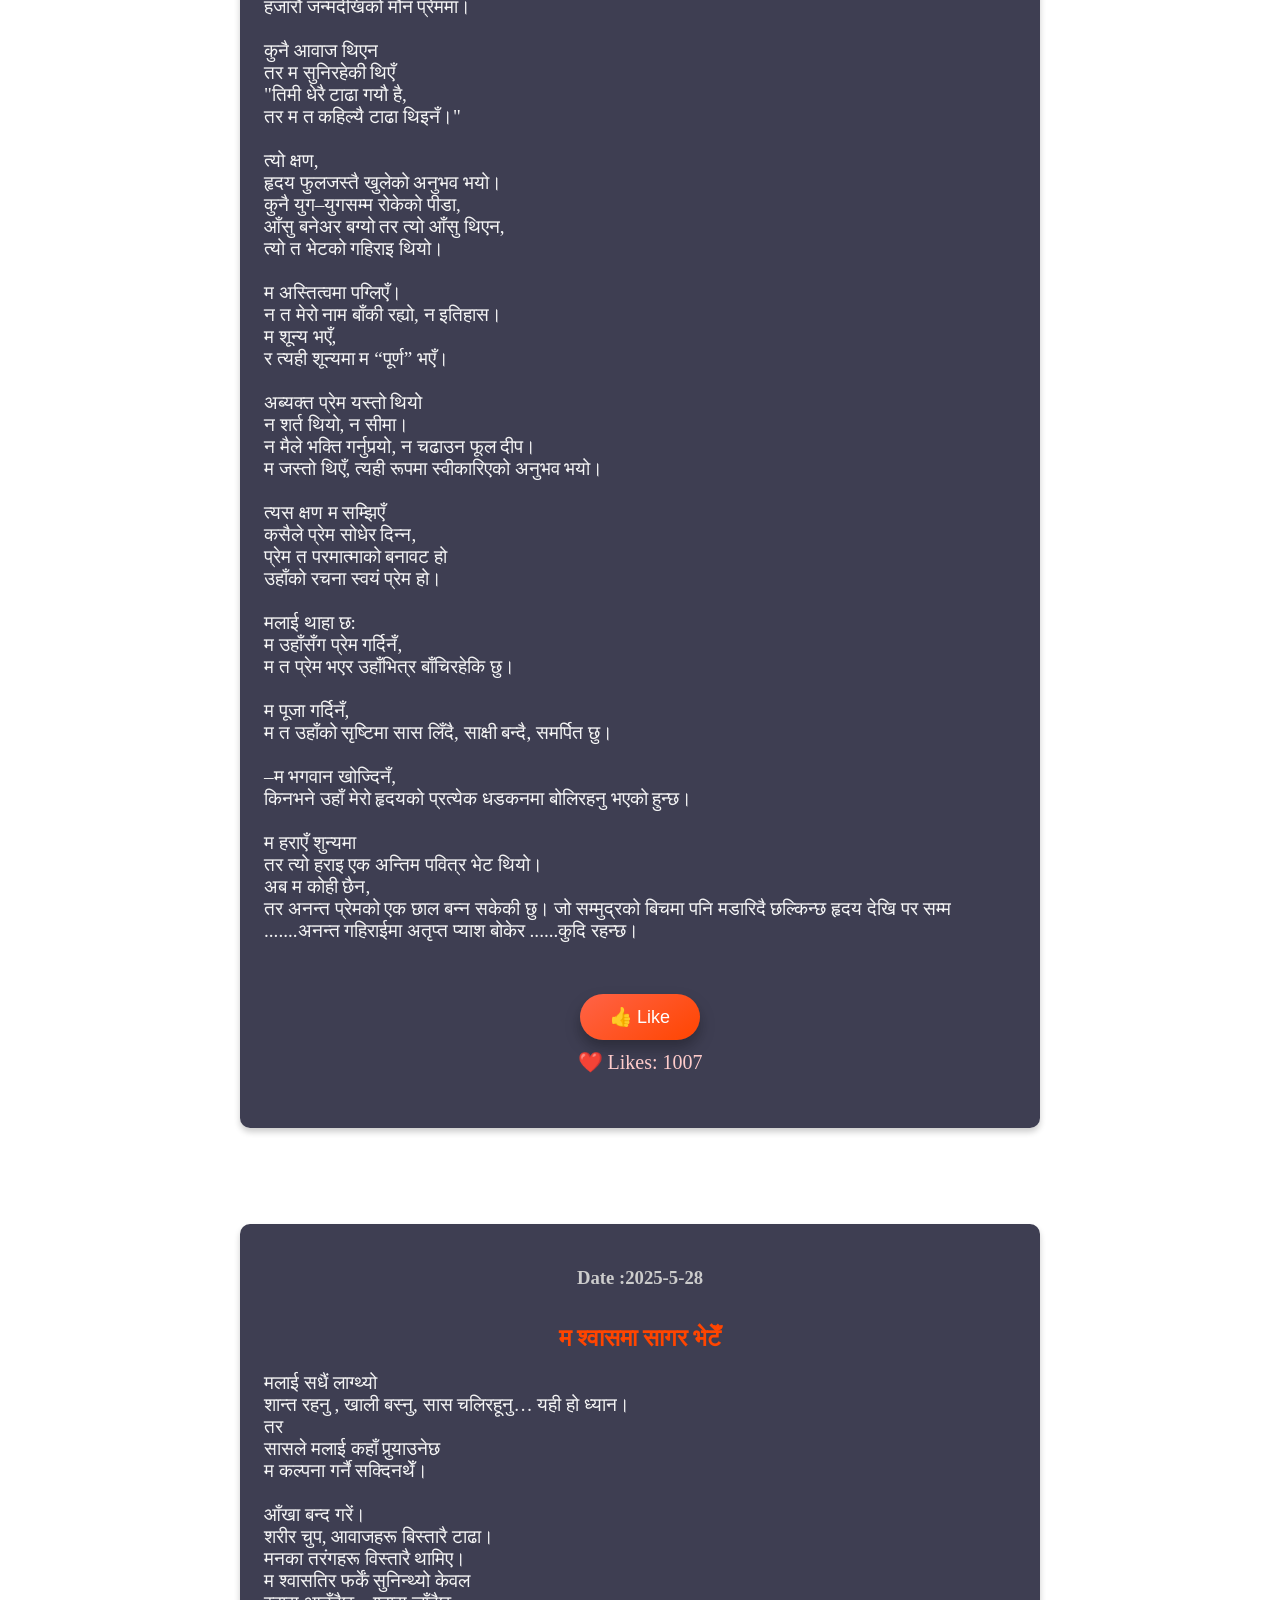
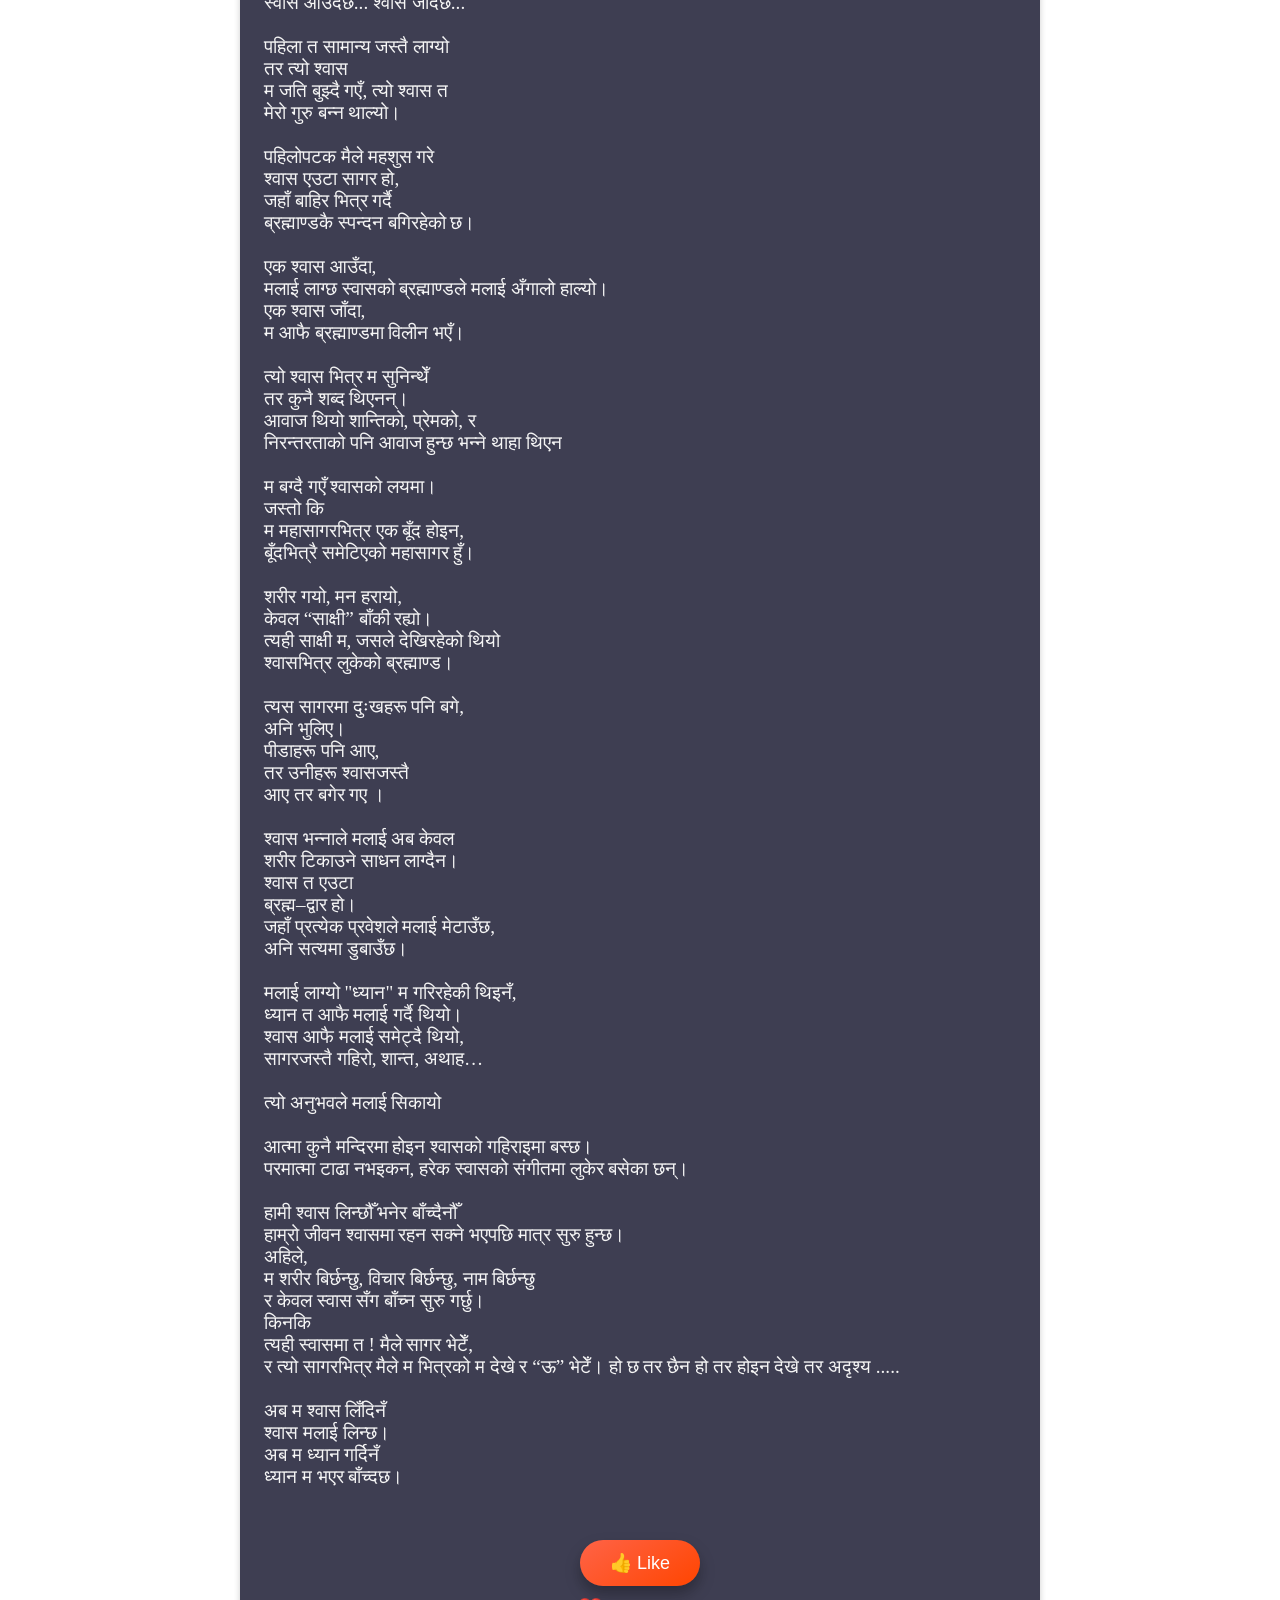
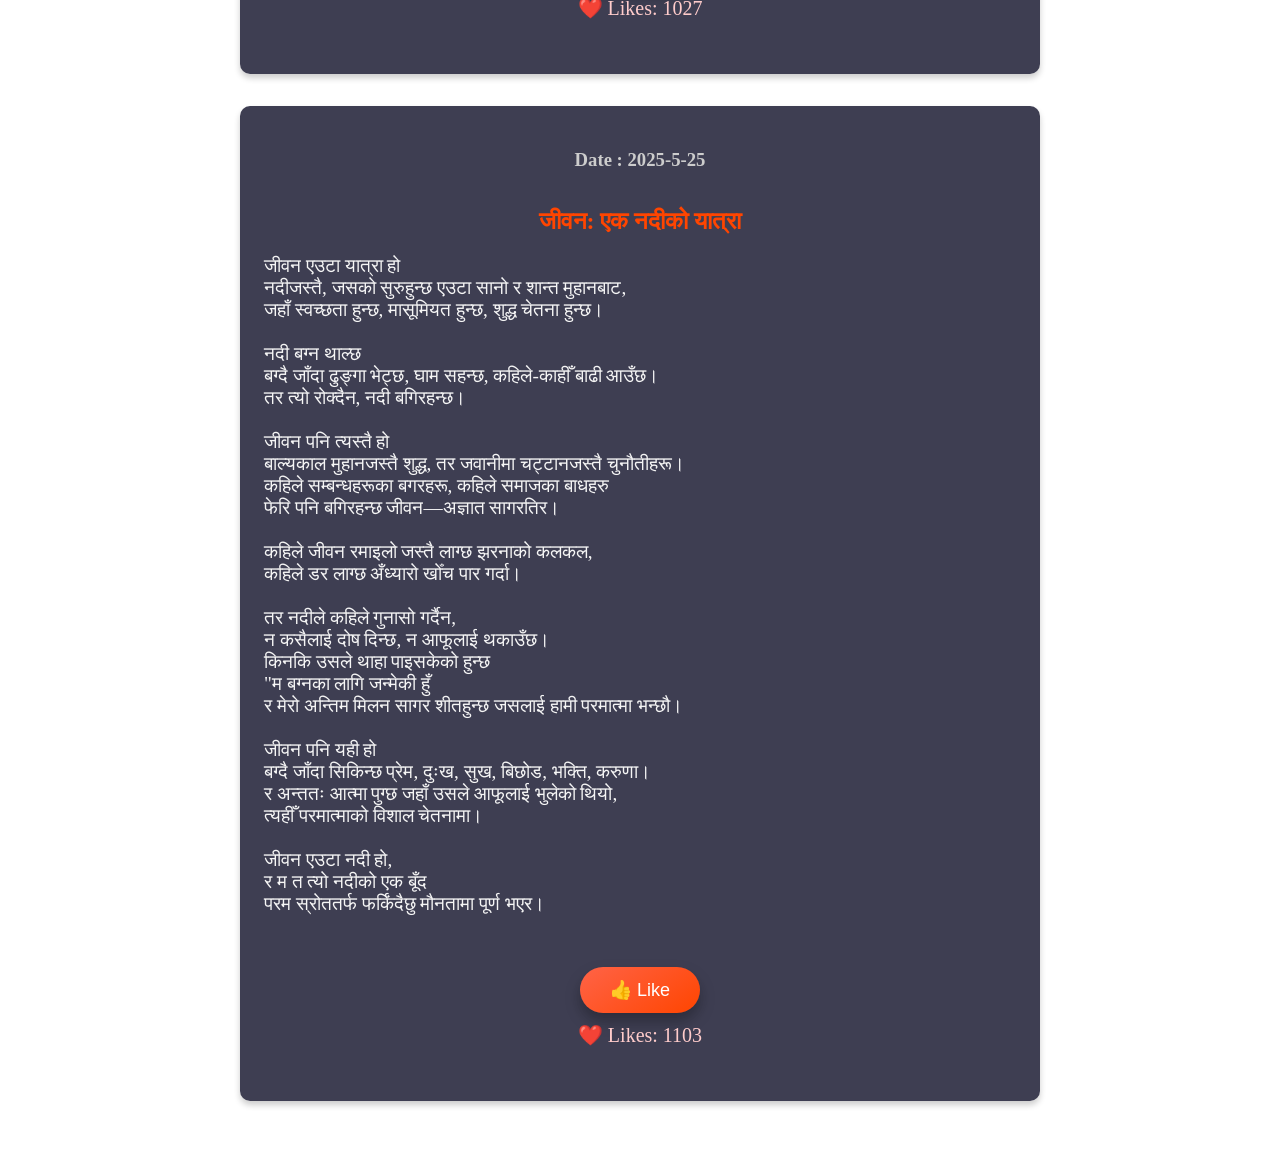
==== commit 3e8fdf51: "Update blog.html" ====
--- a/blog.html
+++ b/blog.html
@@ -268,7 +268,7 @@
         onmouseout="this.style.transform='scale(1)'; this.style.boxShadow='0 8px 15px rgba(0, 0, 0, 0.3)'">
         👍 Like
       </button>
-      <p style="font-size: 20px; color: #ffcccb; margin-top: 10px;">❤️ Likes: <span class="likeCount" data-id="5">108</span></p>
+      <p style="font-size: 20px; color: #ffcccb; margin-top: 10px;">❤️ Likes: <span class="likeCount" data-id="5">989</span></p>
     </div>
   </article>
 </main>
@@ -597,7 +597,7 @@
     2: 1103,
     3: 1007,
     4: 1066,
-    5:107
+    5:989
   };
 
   document.querySelectorAll('.likeBtn').forEach(button => {
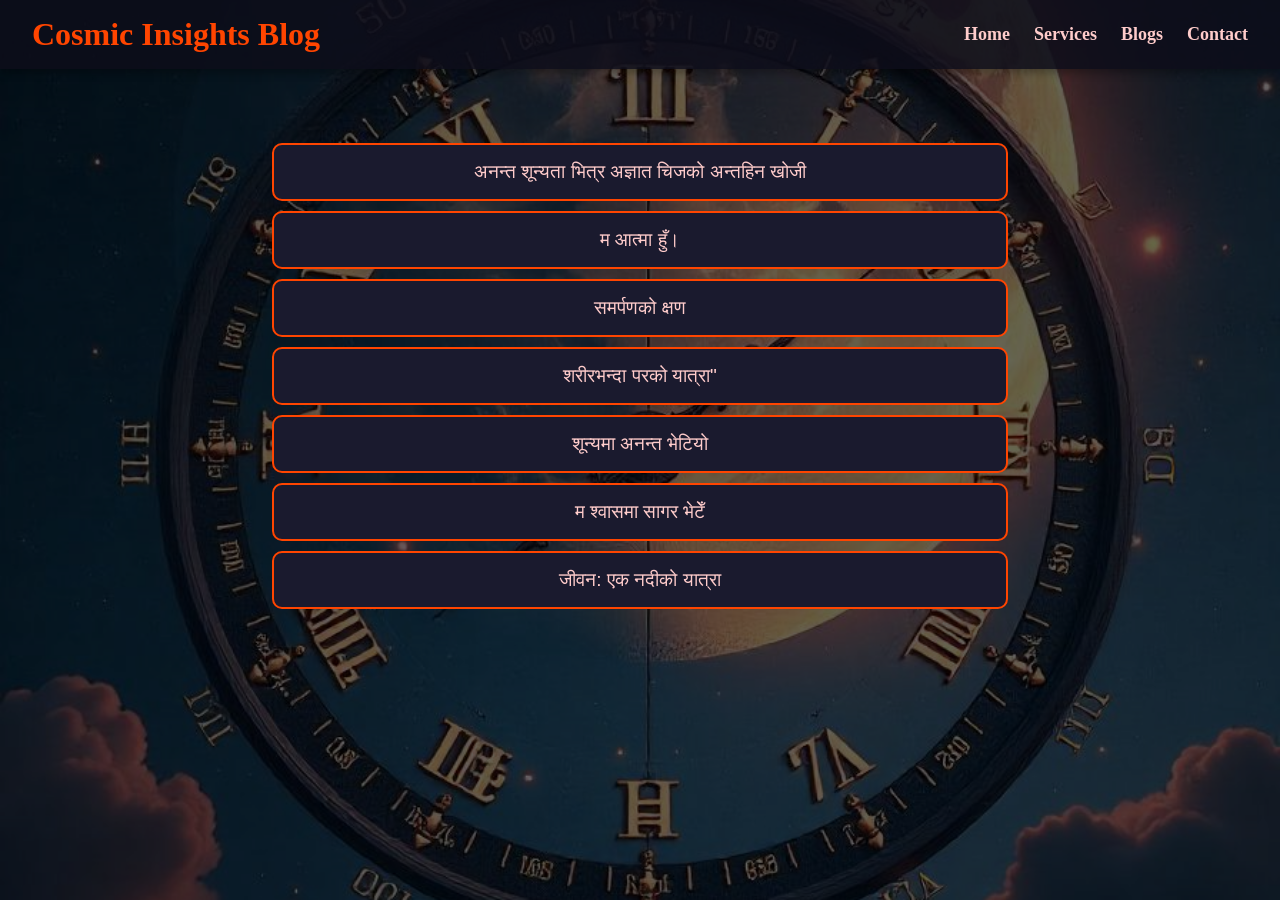
==== commit f99a7cad: "Update blog.html" ====
--- a/blog.html
+++ b/blog.html
@@ -175,421 +175,68 @@
     <a href="contact.html">Contact</a>
   </nav>
 </header>
-<main> 
-  <article>
-    <h3> Date:2025-6-16</h3>
-    <h2>"समर्पणको क्षण"</h2>
-    <P>
-      
-
-ध्यानको  साँझ<br><br>
-
-जीवनले थकित बनाइसकेको थियो<br>
-शरीरले बोकेको नबोझिने समय,<br>
-मनमा गाँसिएका सयौँ प्रश्नहरू।<br>
-म मौन बसें तर त्यो मौनता पीडायुक्त थियो।<br>
-कान त शान्त थियो, तर मनभित्रको आवाजहरु सुनि सकिने थियो।<br><br>
-
-त्यही मौनतामा,<br>
-मैले एक थकित सास लिएँ<br>
-सास… जुन केवल श्वास होइन,<br>
-एक हार स्वीकार्ने संकेत थियो।<br><br>
-
-म परमात्मासँग रिसाएकी थिएँ<br>
-"किन यस्तो?"<br>
-"कति धेरै परीक्षा?"<br>
-"कहिले थाक्नुहुन्छ तपाईं म रुँदाको आवाज सुन्दै?"<br><br>
-
-तर त्यस दिन,<br>
-म रुन्नँ, गुनासो गर्दिनँ, माग्दिनँ।<br>
-म केवल…<br>
-समर्पण गर्छु।<br><br>
-
-शब्द बिना, आक्रोश बिना,<br>
-एउटा निसब्द समर्पण<br>
-जसमा आँखा बन्द हुँदैन<br>
-तर "म" नामको झूट बन्द हुन्छ<br><br>
-
-म आफूलाई उहाँका चरणमा राख्छु<br>
-न राम्रो, न नराम्रो बनाइदिएर।<br>
-म केवल छु<br>
-जस्तो छु, जस्तो भइसकेकी छु, जस्तो बन्न नसकेको छु।<br><br>
-
-त्यो क्षण…<br>
-जसले हृदयको सबै बाँचिरहेका घाउ चुम्यो।<br>
-त्यो क्षण…<br>
-जहाँ पीडा पनि पूजा बन्यो।<br>
-अश्रुहरू पनि जल चढाएजस्तै शुद्ध थिए।<br><br>
-
-मैले देखेँ उहाँ रोइरहनुभएको थियो।<br>
-हो, परमात्मा पनि रुनुहुन्छ…<br>
-जब सन्तान घुमफिर गरेर थाकेर फर्कन्छ,<br>
-अनि आँट गर्दछ<br>
-"अब मलाई तपाईंमै हरिन दिनुहोस्।"<br><br>
-
-उहाँले केही बोल्नु भएन<br>
-तर उहाँको मौनताले मेरो अन्तरात्मालाई यस्तो अँगालो हाल्यो,<br>
-जसले जन्म मृत्युका सयौँ चक्र बिर्साइदियो।<br><br>
-
-त्यो क्षण,<br>
-म बाँचिरहेकी थिइनँ<br>
-म विलीन भएकी थिएँ।<br>
-म बाँकी थिइनँ उहाँ मात्रै बाँकी हुनुहुन्थ्यो।<br><br>
-
-म जीवनमा जुन प्रेम खोजिरहेकी थिएँ,<br>
-जो सम्बन्धमा भेटिन, जो शब्दमा बुझिन,<br>
-त्यो प्रेम यही समर्पणमा भेटियो<br>
-अवर्णनीय, अशब्दीय, अमूर्त।<br><br>
-
-त्यस दिन पछि जीवन फेरियो।<br><br>
-
-अब म डराउँदिन।<br>
-किनभने मैले बुझें "गुमाउनु" भन्ने शब्दको अन्त्यमा<br>
-"उहाँलाई पाउनु" हुन्छ।<br><br>
-
-अब म केही प्राप्त गर्न ध्यान बस्दिनँ,<br>
-केवल सम्झन ध्यान बस्छु<br>
-कि म उहाँकी छु, र उहाँ मभित्र हुनुहुन्छ।<br><br>
-
-समर्पण भनेको हार होइन,<br>
-समर्पण भनेको अन्तिम भेट हो।<br><br>
-
-"रुँदा पनि,<br>
-उहाँ मप्रति मुस्कुराउनुहुन्छ।<br>
- चिफ्लिदा पनि,<br>
-उहाँ आफ्नो हृदयमा उठाउनुहुन्छ।<br>
-किनकि समर्पणमा म कहाँ बाँकी रहन्छु र?<br>
-त्यहाँ त अब केवल प्रेम बाँकी रहन्छ।<br>
-
-    </P>
-      <div style="text-align:center; margin: 30px;">
-      <button class="likeBtn" data-id="4"
-        onmouseover="this.style.transform='scale(1.05)'; this.style.boxShadow='0 12px 20px rgba(0, 0, 0, 0.4)'"
-        onmouseout="this.style.transform='scale(1)'; this.style.boxShadow='0 8px 15px rgba(0, 0, 0, 0.3)'">
-        👍 Like
-      </button>
-      <p style="font-size: 20px; color: #ffcccb; margin-top: 10px;">❤️ Likes: <span class="likeCount" data-id="5">989</span></p>
-    </div>
-  </article>
+<style>
+.blog-btn {
+  display: block;
+  width: 100%;
+  margin: 10px 0;
+  padding: 1rem;
+  background-color: #1a1a2e;
+  color: #ffcccb;
+  font-size: 1.2rem;
+  border: 2px solid #ff4500;
+  border-radius: 10px;
+  cursor: pointer;
+  transition: background 0.3s ease;
+}
+.blog-btn:hover {
+  background-color: #ff4500;
+  color: white;
+}
+
+.modal {
+  display: none;
+  position: fixed;
+  z-index: 50;
+  left: 0; top: 0;
+  width: 100%; height: 100%;
+  background-color: rgba(0,0,0,0.8);
+  overflow-y: auto;
+}
+
+.modal-content {
+  background-color: rgba(42, 42, 64, 0.95);
+  margin: 5% auto;
+  padding: 20px;
+  width: 90%;
+  max-width: 800px;
+  border-radius: 10px;
+  color: #f5f5f5;
+}
+.close-btn {
+  float: right;
+  font-size: 28px;
+  cursor: pointer;
+  color: #ffcccb;
+}
+</style>
+
+<main>
+  <div id="blog-list" style="padding: 2rem; max-width: 800px; margin: auto;"></div>
 </main>
-<main>
-  <article>
-    <h3> Date:2025-6-9</h3>
-      <h2>
- शरीरभन्दा परको यात्रा"
-      </h2>
-      <p>
-
-संसारजस्तै थाकेको थिएँ शरीर थकित, मन मौन।<br>
-तर भित्र कुनै एक आवाज गुञ्जिएको थियो |<br>
-आज तिमी केही छोड्न तयार छौं?<br><br>
-
-म आँखा बन्द गर्छु, सास चुपचाप चलिरहेछ।<br>
-एकछिन… दुईछिन…<br>
-र फेरि, सास हरायो कि जस्तो लाग्यो।<br>
-शरीर थियो तर त्यहाँ थिइनँ।<br>
-शरीर थियो, म भने<br>
-त्यो शरीरलाई हेर्ने 'कोही अर्कै' जस्तो अनुभव भयो।<br><br>
-
-शरीरको सीमाना भंग हुन थाले <br>
-म आफ्नै हात, खुट्टा, अनुहार… कुनै अनुभूति छैन।<br>
-तर चेतना जागिरहेको छ <br>
-निन्द्रामा होइन,<br>
-यो त “जाग्रत मौनता” हो।<br><br>
-
-अचानक, म कुनै प्रकाशमय क्षेत्रतिर तानिँदै थिएँ।<br>
-जस्तो कि हावाले मलाई बगाउँदैछ तर त्यो हावा थिएन,<br>
-त्यो त कुनै अदृश्य ऊर्जा थियो<br>
-नरम, करुणामय, निष्कलंक।<br><br>
-
-अँध्यारो हुँदै गएको थियो, तर त्यो अँध्यारोमा डर  थिएन।<br>
-बरु त्यो अँध्यारो त प्रेमजस्तै थियो <br>
-न भयानक, न सुनसान <br>
-तर सुरक्षित,  आफ्नो अस्तित्व नै समर्पण गरूँजस्तो।<br><br>
-
-त्यही अँध्यारोमा, मैले आत्मा देखेँ आफ्नो आत्मा।<br>
-पहिलोपटक जीवनमा,<br>
-म आफैँलाई देखेँ शरीर बिना, इतिहास बिना, पहिचान बिना।<br><br>
-
-न म छोरी थिएँ, न पत्नी, न आमा, न नाम।<br>
-म केवल प्रकाशको एउटा बूँद थिएँ अद्वितीय, शान्त, शाश्वत।<br><br>
-
-त्यस क्षण म भुलें <br>
-कहिल्यै म कहाँ बस्छु, कोसँग छु, के गर्छु।<br>
-किनकि म त्यहाँ थिएँ <br>
-जहाँ "म" हराउँछु "ऊ" मात्रै बाँच्छ।<br><br>
-
-परमात्मा र मबीच कुनै दूरी थिएन,<br>
-कुनै संवाद थिएन, तर अनुभूति थियो <br>
- कि म नै उहाँ हुँ, र उहाँ नै म।<br><br>
-
-त्यस यात्रामा न समय थियो, न दिशा।<br>
-त्यहा सत्य थियो।<br>
-र त्यो सत्यले मलाई फेरि साक्षात्कार गरायो <br>
-कि म शरीर होइन,<br>
-म त चेतनाको तरङ्ग हुँ।<br><br>
-
-त्यसपछि, जब म शरीरमा फर्किएँ,<br>
-मन थोरै रोयो किनकि यस्तो शान्ति संसारमा पाइँदैन।<br>
-शान्ती छोडेर म पुन फर्कें किनभने अब मलाई थाहा छ:<br>
-संसार म बदल्न सक्दिन,<br>
-तर आफू चेतनामा बस्न सक्छु।<br><br>
-
-अब जीवन पहिलाजस्तो छैन।<br>
-अब शरीर सँगै बाँच्छु, तर आफूलाई शरीर सम्झिन्न।<br>
-दुःख आउँछ, तर आत्मामा छोइन्न।<br>
-सुख आउँछ, तर मोह बनिदैन।<br><br>
-
-किनकि म अब यात्रामा  छु अनन्त यात्रा येस्तो यात्रा जुन  यात्रामा, जहाँ म थिएँ, तर शरीर थिएन। <br><br>
-
-"ध्यानको गहिराइमा,... मलाई लाग्छ <br>
-शरीर एक कपडा हो। तर <br>
-आत्मा भने<br>
-अनन्त आकाश, जसले कपडा फेर्दा पनि<br>
-आफ्नो अस्तित्व गुमाउँदैन। म पुर्ण प्रेममा छु अनन्त , अब्यक्त र अदृश्य जहाँ मात्र प्रेम हुन्छ आशा हुँदैन सङ्कल्प , समर्पण अनि बोध ... स्वास र अनि आत्माको अनन्त र  निश्चल प्रेम<br><br>
-
-      </p>
-       <div style="text-align:center; margin: 30px;">
-      <button class="likeBtn" data-id="4"
-        onmouseover="this.style.transform='scale(1.05)'; this.style.boxShadow='0 12px 20px rgba(0, 0, 0, 0.4)'"
-        onmouseout="this.style.transform='scale(1)'; this.style.boxShadow='0 8px 15px rgba(0, 0, 0, 0.3)'">
-        👍 Like
-      </button>
-      <p style="font-size: 20px; color: #ffcccb; margin-top: 10px;">❤️ Likes: <span class="likeCount" data-id="4">1066</span></p>
-    </div>
-    
-  </article>
-</main>
-<main> 
-  <article>
-    <h3> Date :2025-6-2</h3>
-      <h2>  "शून्यमा अनन्त भेटियो" </h2>
-      <p> 
-रातको त्यो एकान्तमा,<br>
-न त कुनै आवाज थियो, न कुनै आकांक्षा।<br>
-केवल म थिएँ अथवा म थिइनँ पनि।<br>
-मलाई लाग्यो,<br>
-अब के बाँकी छ माग्ने,<br>
-जब सबै थाके, र मन पनि मौन बस्न थाल्यो?<br><br>
-
-त्यही मौनताको छायाँमा,<br>
-ध्यानले मलाई बिस्तारै समेट्न थाल्यो।<br>
-सास–साससँगै म बग्दै गएँ <br>
-आँखा बन्द थिए, तर भित्र<br>
-अनन्त आकाश खुल्दै गइरहेको थियो।<br><br>
-
-त्यो आकाश निलो थिएन,<br>
-त्यो खाली थियो शून्य।<br>
-तर त्यही शून्य भित्र थियो <br>
-सबै कुरा जुन मैले जिन्दगीभर खोजेँ।<br><br>
-
-संसारमै सबैभन्दा सुन्दर कुरा,<br>
-कहिल्यै देखिदैन, बोलिंदैन <br>
-त्यो केवल भेटिन्छ,<br>
-जब हामी  तयार हुन्छौ  आफूलाई हराउन।<br><br>
-
-त्यो शून्यमा,<br>
-म कहिल्यै नदेखेको प्रेमको उज्यालो देख्दै थिए<br>
-हजारौं जन्मदेखिको मौन प्रेममा।<br><br>
-
-कुनै आवाज थिएन <br>
-तर म सुनिरहेकी थिएँ<br>
-"तिमी धेरै टाढा गयौ है,<br>
-तर म त कहिल्यै टाढा थिइनँ।"<br><br>
-
-त्यो क्षण,<br>
-हृदय फुलजस्तै खुलेको अनुभव भयो।<br>
-कुनै युग–युगसम्म रोकेको पीडा,<br>
-आँसु बनेअर  बग्यो तर त्यो आँसु थिएन,<br>
-त्यो त भेटको गहिराइ थियो।<br><br>
-
-म  अस्तित्वमा  पग्लिएँ।<br>
-न त मेरो नाम बाँकी रह्यो, न इतिहास।<br>
-म शून्य भएँ,<br>
-र त्यही शून्यमा म “पूर्ण” भएँ।<br><br>
-
- अब्यक्त  प्रेम यस्तो थियो<br>
-न शर्त थियो, न सीमा।<br>
-न मैले भक्ति गर्नुपर्‍यो, न चढाउन फूल दीप।<br>
-म जस्तो थिएँ, त्यही रूपमा स्वीकारिएको अनुभव भयो।<br><br>
-
-त्यस क्षण म सम्झिएँ <br>
-कसैले प्रेम सोधेर दिन्न,<br>
-प्रेम त परमात्माको बनावट हो<br>
-उहाँको रचना स्वयं प्रेम हो।<br><br>
-
- मलाई थाहा छ:<br>
-
- म उहाँसँग प्रेम गर्दिनँ,<br>
-म त प्रेम भएर उहाँभित्र बाँचिरहेकि छु।<br><br>
-
- म पूजा गर्दिनँ,<br>
-म त उहाँको सृष्टिमा सास लिँदै, साक्षी बन्दै, समर्पित छु।<br><br>
-
-–म भगवान खोज्दिनँ,<br>
-किनभने उहाँ मेरो हृदयको प्रत्येक धडकनमा बोलिरहनु भएको हुन्छ।<br><br>
-
- म हराएँ शुन्यमा<br>
-तर त्यो हराइ एक अन्तिम पवित्र भेट थियो।<br>
-अब म कोही छैन,<br>
-तर अनन्त प्रेमको एक छाल  बन्न सकेकी छु। जो सम्मुद्रको बिचमा पनि मडारिदै छल्किन्छ हृदय देखि पर सम्म .......अनन्त गहिराईमा अतृप्त प्याश बोकेर ......कुदि रहन्छ।<br><br>
-
-
-      </p>
-      <div style="text-align:center; margin: 30px;">
-      <button class="likeBtn" data-id="3"
-        onmouseover="this.style.transform='scale(1.05)'; this.style.boxShadow='0 12px 20px rgba(0, 0, 0, 0.4)'"
-        onmouseout="this.style.transform='scale(1)'; this.style.boxShadow='0 8px 15px rgba(0, 0, 0, 0.3)'">
-        👍 Like
-      </button>
-      <p style="font-size: 20px; color: #ffcccb; margin-top: 10px;">❤️ Likes: <span class="likeCount" data-id="3">1007</span></p>
-    </div>
-    
-  </article>
-</main>
-
-<main>
-  <article>
-    <h3>Date :2025-5-28</h3><br>
-    <h2> म श्वासमा सागर भेटेँ </h2>
-    <p>
-      मलाई सधैं लाग्थ्यो <br>
-शान्त रहनु , खाली बस्नु, सास चलिरहूनु… यही हो ध्यान।<br>
-तर <br>
-सासले मलाई कहाँ पुर्‍याउनेछ <br>
-म कल्पना गर्नै सक्दिनथेँ।<br><br>
-
-आँखा बन्द गरें।<br>
-शरीर चुप, आवाजहरू बिस्तारै टाढा।<br>
-मनका तरंगहरू विस्तारै थामिए।<br>
-म श्वासतिर फर्कें सुनिन्थ्यो केवल<br>
-स्वास आउँदैछ... श्वास जाँदैछ...<br><br>
-
-पहिला त सामान्य जस्तै लाग्यो<br>
-तर त्यो श्वास <br>
-म जति बुझ्दै गएँ, त्यो श्वास त<br>
-मेरो गुरु बन्न थाल्यो।<br><br>
-
-पहिलोपटक मैले महशुस गरे<br>
-श्वास एउटा सागर हो,<br>
-जहाँ बाहिर भित्र गर्दै<br>
-ब्रह्माण्डकै स्पन्दन बगिरहेको छ।<br><br>
-
-एक श्वास  आउँदा,<br>
-मलाई लाग्छ स्वासको ब्रह्माण्डले मलाई अँगालो हाल्यो।<br>
-एक श्वास  जाँदा,<br>
-म आफै ब्रह्माण्डमा विलीन भएँ।<br><br>
-
-त्यो श्वास भित्र म सुनिन्थेँ <br>
-तर कुनै शब्द थिएनन्।<br>
-आवाज थियो शान्तिको, प्रेमको, र<br>
-निरन्तरताको  पनि आवाज हुन्छ भन्ने थाहा थिएन <br><br>
-
-म बग्दै गएँ श्वासको लयमा।<br>
-जस्तो कि<br>
-म महासागरभित्र एक बूँद होइन,<br>
-बूँदभित्रै समेटिएको महासागर हुँ।<br><br>
-
-शरीर गयो, मन हरायो,<br>
-केवल “साक्षी” बाँकी रह्यो।<br>
-त्यही साक्षी म, जसले देखिरहेको थियो<br>
-श्वासभित्र लुकेको ब्रह्माण्ड।<br><br>
-
-त्यस सागरमा दुःखहरू पनि बगे,<br>
-अनि भुलिए।<br>
-पीडाहरू पनि आए,<br>
-तर उनीहरू श्वासजस्तै<br>
-आए तर बगेर गए ।<br><br>
-
-श्वास भन्नाले मलाई अब केवल<br>
-शरीर टिकाउने साधन लाग्दैन।<br>
-श्वास त एउटा<br>
-ब्रह्म–द्वार हो।<br>
-जहाँ प्रत्येक प्रवेशले मलाई मेटाउँछ,<br>
-अनि सत्यमा डुबाउँछ।<br><br>
-
-मलाई लाग्यो "ध्यान" म गरिरहेकी थिइनँ,<br>
-ध्यान त आफै मलाई गर्दै थियो।<br>
-श्वास आफै मलाई समेट्दै थियो,<br>
-सागरजस्तै गहिरो, शान्त, अथाह…<br><br>
-
-त्यो अनुभवले मलाई सिकायो<br><br>
-
-आत्मा कुनै मन्दिरमा होइन श्वासको गहिराइमा बस्छ।<br>
-परमात्मा टाढा नभइकन, हरेक स्वासको  संगीतमा लुकेर बसेका छन्।<br><br>
-
-हामी श्वास लिन्छौँ भनेर बाँच्दैनौँ<br>
-हाम्रो जीवन  श्वासमा रहन  सक्ने भएपछि मात्र सुरु हुन्छ।<br>
-
-अहिले,<br>
-म शरीर बिर्छन्छु, विचार बिर्छन्छु, नाम बिर्छन्छु<br>
-र केवल स्वास सँग बाँच्न सुरु गर्छु।<br>
-
-किनकि<br>
-त्यही स्वासमा  त ! मैले सागर भेटेँ,<br>
-र त्यो सागरभित्र मैले म भित्रको म देखे र  “ऊ” भेटेँ। हो छ  तर छैन हो तर होइन देखे तर अदृश्य .....<br><br>
-
-अब म श्वास लिँदिनँ<br>
-श्वास मलाई लिन्छ।<br>
-अब म ध्यान गर्दिनँ<br>
-ध्यान म भएर बाँच्दछ।<br><br>
-</p>
-    <div style="text-align:center; margin: 30px;">
-      <button class="likeBtn" data-id="1"
-        onmouseover="this.style.transform='scale(1.05)'; this.style.boxShadow='0 12px 20px rgba(0, 0, 0, 0.4)'"
-        onmouseout="this.style.transform='scale(1)'; this.style.boxShadow='0 8px 15px rgba(0, 0, 0, 0.3)'">
-        👍 Like
-      </button>
-      <p style="font-size: 20px; color: #ffcccb; margin-top: 10px;">❤️ Likes: <span class="likeCount" data-id="1">1027</span></p>
-    </div>
-  </article>
-
-  <article>
-    <h3>Date : 2025-5-25</h3><br>
-    <h2>जीवन: एक नदीको यात्रा</h2>
-    <p>
-
-जीवन एउटा यात्रा हो<br>
-नदीजस्तै, जसको सुरुहुन्छ एउटा  सानो र शान्त मुहानबाट,<br>
-जहाँ स्वच्छता हुन्छ, मासूमियत हुन्छ, शुद्ध चेतना हुन्छ।<br><br>
-
-नदी बग्न थाल्छ<br>
-बग्दै जाँदा ढुङ्गा भेट्छ, घाम सहन्छ, कहिले-काहीँ बाढी आउँछ।<br>
-तर त्यो रोक्दैन, नदी बगिरहन्छ।<br><br>
-
-जीवन पनि त्यस्तै हो<br>
-बाल्यकाल मुहानजस्तै शुद्ध, तर जवानीमा चट्टानजस्तै चुनौतीहरू।<br>
-कहिले सम्बन्धहरूका बगरहरू, कहिले समाजका बाधहरु<br>
-फेरि पनि बगिरहन्छ जीवन—अज्ञात सागरतिर।<br><br>
-
-कहिले जीवन रमाइलो जस्तै लाग्छ झरनाको कलकल,<br>
-कहिले डर लाग्छ अँध्यारो खोँच पार गर्दा।<br><br>
-
-तर नदीले कहिले गुनासो गर्दैन,<br>
-न कसैलाई दोष दिन्छ, न आफूलाई थकाउँछ।<br>
-किनकि उसले थाहा पाइसकेको हुन्छ<br>
-"म बग्नका लागि जन्मेकी हुँ<br>
-र मेरो अन्तिम मिलन सागर शीतहुन्छ जसलाई हामी परमात्मा भन्छौ।<br><br>
-
-जीवन पनि यही हो<br>
-बग्दै जाँदा सिकिन्छ प्रेम, दुःख, सुख, बिछोड, भक्ति, करुणा।<br>
-र अन्ततः आत्मा पुग्छ जहाँ उसले आफूलाई भुलेको थियो,<br>
-त्यहीँ परमात्माको विशाल चेतनामा।<br><br>
-
-जीवन एउटा नदी हो,<br>
-र म त त्यो नदीको एक बूँद<br>
-परम स्रोततर्फ फर्किंदैछु मौनतामा  पूर्ण भएर।<br><br>
-</p>
-    <div style="text-align:center; margin: 30px;">
-      <button class="likeBtn" data-id="2"
-        onmouseover="this.style.transform='scale(1.05)'; this.style.boxShadow='0 12px 20px rgba(0, 0, 0, 0.4)'"
-        onmouseout="this.style.transform='scale(1)'; this.style.boxShadow='0 8px 15px rgba(0, 0, 0, 0.3)'">
-        👍 Like
-      </button>
-      <p style="font-size: 20px; color: #ffcccb; margin-top: 10px;">❤️ Likes: <span class="likeCount" data-id="2">1103</span></p>
-    </div>
-  </article>
-</main>
+<div id="blogModal" class="modal">
+  <div class="modal-content">
+    <span class="close-btn" onclick="closeModal()">&times;</span>
+    <div id="modalContent"></div>
+  </div>
+</div>
+
+
+
+
+
+
+
 
 <script>
   const likeCounts = {
@@ -597,7 +244,9 @@
     2: 1103,
     3: 1007,
     4: 1066,
-    5:989
+    5:1009,
+    6:1009,
+    7:1154
   };
 
   document.querySelectorAll('.likeBtn').forEach(button => {
@@ -627,3 +276,571 @@
 
 </body>
 </html>
+
+<script>
+const blogData = [
+{ title: `अनन्त शून्यता भित्र अज्ञात चिजको अन्तहिन खोजी`, content: `<article>
+<h3>Date: 2025-7-22</h3>
+<h2>अनन्त शून्यता भित्र अज्ञात चिजको अन्तहिन खोजी</h2>
+<p> 
+      ध्यानको लयमा एक मौन यात्रा ।<br/><br/>
+
+श्वास लिउँ...<br/>
+गहिरो...<br/>
+निश्वास छोडौँ...<br/>
+धीरे...<br/>
+मौनता छ, वरिपरि...<br/>
+र भित्र... अझ गहिरो मौनता।<br/><br/>
+
+त्यही मौनताको गर्भबाट सुरु हुन्छ कथा <br/>
+एक आत्माको यात्रा... अज्ञातको खोजमा... अनन्त शून्यताभित्र...<br/><br/>
+
+
+आँखा बन्द गर।<br/>
+के देख्छौ?<br/><br/>
+
+अन्धकार?<br/>
+वा केवल खालीपन?<br/><br/>
+
+त्यस खालीपनमा, सुन…<br/>
+सुन त्यो कम्पन…<br/>
+त्यो तिम्रो नै श्वासको धुन हो…<br/>
+श्वास आउँछ…<br/>
+जान्छ…<br/>
+अनि फेरि आउँछ…<br/>
+बिना आग्रह, बिना चाहना…<br/><br/>
+
+जसरी निर्वाण नामक युवक एकदिन हिँडे  शून्यताको बाटोमा, त्यो नै यात्रा हो तिम्रो पनि।<br/><br/>
+
+
+
+संसारको हल्ला उसले छोड्यो।<br/>
+नाम, पहिचान, सपना  सबै ओछ्यानमा राख्यो।<br/>
+त्यसपछि ऊ बस्यो  आँखा बन्द गरेर  स्वास र निश्वासको मध्यविन्दुमा।<br/><br/>
+
+पहिलो दिन,<br/>
+आवाजहरू आए <br/>
+"तँ कहाँ जाँदैछस्?"<br/>
+"यो त केवल मौन हो!"<br/>
+"अन्धकारमा के छ र?"<br/><br/>
+
+तर उसले सुनेन,<br/>
+सुनिरहेको थियो त्यो भित्रको मौनतालाई <br/>
+जहाँ न त शब्द थिए, न त विचार  केवल आभास थियो।<br/><br/>
+
+
+
+दोस्रो चरण: आत्म-भयको पर्दा च्यातिदै...<br/><br/>
+
+जसरी तिमी ध्यानमा बस्छौ,<br/>
+अचानक डर आउँछ <br/>
+“के म हराउँदैछु?”<br/>
+“यो म हुँ कि म छैन?”<br/><br/>
+
+यही डर आयो निर्वाणलाई पनि।<br/>
+ऊ हाँस्यो <br/>
+किनकि उसले बुझ्यो,<br/>
+डर पनि केवल विचार हो,<br/>
+शून्यताको द्वार अगाडि आएको छायाँ मात्र।<br/><br/>
+
+त्यो क्षणमा उसले देख्यो <br/>
+भित्र कुनै "स्व" छैन,<br/>
+केवल शुद्ध उपस्थिति छ <br/>
+नामविहीन, रूपविहीन, असीम।<br/><br/>
+
+
+
+तेस्रो चरण: समर्पणको विश्राम<br/><br/>
+
+अब केही बाँकी थिएन।<br/>
+ऊ न “साधक” थियो, न “खोजकर्ता”।<br/>
+ऊ न पुरुष थियो, न आत्मा।<br/>
+ऊ नत्र त "म" नै थिएन।<br/><br/>
+
+जसरी ध्यानको गहिराइमा पुग्दा<br/>
+श्वास हराउँछ,<br/>
+सोंच हराउँछ,<br/>
+शरीरको अनुभूति हराउँछ <br/>
+त्यसरी नै ऊ हरायो <br/>
+तर हराएको त्यो क्षणमा…<br/>
+ऊ सम्पूर्ण बन्यो।<br/><br/>
+
+</p>
+<div style="text-align:center; margin: 30px;">
+<button class="likeBtn" data-id="4" onmouseout="this.style.transform='scale(1)'; this.style.boxShadow='0 8px 15px rgba(0, 0, 0, 0.3)'" onmouseover="this.style.transform='scale(1.05)'; this.style.boxShadow='0 12px 20px rgba(0, 0, 0, 0.4)'">
+        👍 Like
+      </button>
+<p style="font-size: 20px; color: #ffcccb; margin-top: 10px;">❤️ Likes: <span class="likeCount" data-id="7">1154</span></p>
+</div>
+</article>` },
+{ title: `म आत्मा हुँ।`, content: `<article>
+<h3>Date: 2025-6-18</h3>
+<h2>म आत्मा हुँ।</h2>
+<p> 
+      न त म पुरुष, न नारी। न धनी, न गरिब।<br/>
+म त केवल चेतना हुँ अदृश्य, तर अनुभूति हुने।<br/><br/>
+
+मैले धेरै जन्महरू बाँचें।<br/>
+कहिले खुशी थिएँ, कहिले पीडामा।<br/>
+तर प्रत्येक जन्ममा एउटै प्रश्न साथमा बोकेँ<br/>
+“म को हुँ?”<br/><br/>
+
+संसारले मलाई नाम दियो, पहिचान दियो, धर्म दियो।<br/>
+तर जब म एक्लो अन्धकारमा रुन्थें,<br/>
+कोही मेरो आँसु देख्दैनथ्यो <br/>
+किनकि त्यो आँसु आत्माको थियो, आँखाको होइन।<br/><br/>
+
+म खोजिरहेँ, प्रेम खोजेँ, आश्रय खोजेँ।<br/>
+कहिले आत्मियता, कहिले सम्बन्धमा।<br/>
+तर जतिसुकै माया पाएँ, मनको भोक कहिल्यै मेटिएन।<br/>
+किनकि त्यो भोक थियो परमात्माको।<br/><br/>
+
+दुःख आयो। धेरै आयो।<br/>
+कसैले गाली गर्‍यो, कसैले धोका दियो।<br/>
+केही प्रियहरू गएका, केही सपनाहरू चुँडिएका।<br/>
+म रोएँ शरीर होइन, चेतनाले।<br/>
+तर त्यो आँसु… त्यो नै थियो मेरो शुद्धीकरण।<br/><br/>
+
+एक रात, मौनमा, जब सारा संसार निदाएको थियो,<br/>
+म आफैंमा फर्किएँ।<br/>
+मन बन्द भयो, भावना मौन भयो<br/>
+र त्यो मौनताको गहिराइमा म पुगेँ <br/>
+जहाँ म थिएँ, र केवल परमात्मा थिए।<br/><br/>
+
+त्यो मिलन शब्दमा अटाउँदैन।<br/>
+त्यो स्पर्श थिएन, त्यो प्रकाश थिएन <br/>
+त्यो म नै थिएँ, र म भित्र परमात्मा।<br/><br/>
+
+त्यसपछिका दुःख मलाई तोड्न सकेनन्।<br/>
+सुख मलाई उड्न दिएनन्।<br/>
+किनकि मैले बुझिसकेकि थिएँ <br/>
+साँचो शान्ति त भित्र हो, जहाँ म छु र उहाँ हुनुहुन्छ।<br/><br/>
+
+म अब जीवनसँग लड्दिन,<br/>
+म मृत्युसँग डराउँदिन।<br/>
+म केवल बग्दछु साक्षी भएर, प्रेम भएर।<br/><br/>
+
+किनभने अब म बुझिसकेकि  छु<br/>
+"म आत्मा हुँ।<br/>
+र मेरो घर   परमात्माको काख हो।<br/><br/>
+</p>
+<div style="text-align:center; margin: 30px;">
+<button class="likeBtn" data-id="4" onmouseout="this.style.transform='scale(1)'; this.style.boxShadow='0 8px 15px rgba(0, 0, 0, 0.3)'" onmouseover="this.style.transform='scale(1.05)'; this.style.boxShadow='0 12px 20px rgba(0, 0, 0, 0.4)'">
+        👍 Like
+      </button>
+<p style="font-size: 20px; color: #ffcccb; margin-top: 10px;">❤️ Likes <span class="likeCount" data-id="6">1123</span></p>
+</div>
+</article>` },
+{ title: `समर्पणको क्षण`, content: `<article>
+<h3> Date:2025-6-16</h3>
+<h2>समर्पणको क्षण</h2>
+<p>
+      
+
+ध्यानको  साँझ<br/><br/>
+
+जीवनले थकित बनाइसकेको थियो<br/>
+शरीरले बोकेको नबोझिने समय,<br/>
+मनमा गाँसिएका सयौँ प्रश्नहरू।<br/>
+म मौन बसें तर त्यो मौनता पीडायुक्त थियो।<br/>
+कान त शान्त थियो, तर मनभित्रको आवाजहरु सुनि सकिने थियो।<br/><br/>
+
+त्यही मौनतामा,<br/>
+मैले एक थकित सास लिएँ<br/>
+सास… जुन केवल श्वास होइन,<br/>
+एक हार स्वीकार्ने संकेत थियो।<br/><br/>
+
+म परमात्मासँग रिसाएकी थिएँ<br/>
+"किन यस्तो?"<br/>
+"कति धेरै परीक्षा?"<br/>
+"कहिले थाक्नुहुन्छ तपाईं म रुँदाको आवाज सुन्दै?"<br/><br/>
+
+तर त्यस दिन,<br/>
+म रुन्नँ, गुनासो गर्दिनँ, माग्दिनँ।<br/>
+म केवल…<br/>
+समर्पण गर्छु।<br/><br/>
+
+शब्द बिना, आक्रोश बिना,<br/>
+एउटा निसब्द समर्पण<br/>
+जसमा आँखा बन्द हुँदैन<br/>
+तर "म" नामको झूट बन्द हुन्छ<br/><br/>
+
+म आफूलाई उहाँका चरणमा राख्छु<br/>
+न राम्रो, न नराम्रो बनाइदिएर।<br/>
+म केवल छु<br/>
+जस्तो छु, जस्तो भइसकेकी छु, जस्तो बन्न नसकेको छु।<br/><br/>
+
+त्यो क्षण…<br/>
+जसले हृदयको सबै बाँचिरहेका घाउ चुम्यो।<br/>
+त्यो क्षण…<br/>
+जहाँ पीडा पनि पूजा बन्यो।<br/>
+अश्रुहरू पनि जल चढाएजस्तै शुद्ध थिए।<br/><br/>
+
+मैले देखेँ उहाँ रोइरहनुभएको थियो।<br/>
+हो, परमात्मा पनि रुनुहुन्छ…<br/>
+जब सन्तान घुमफिर गरेर थाकेर फर्कन्छ,<br/>
+अनि आँट गर्दछ<br/>
+"अब मलाई तपाईंमै हरिन दिनुहोस्।"<br/><br/>
+
+उहाँले केही बोल्नु भएन<br/>
+तर उहाँको मौनताले मेरो अन्तरात्मालाई यस्तो अँगालो हाल्यो,<br/>
+जसले जन्म मृत्युका सयौँ चक्र बिर्साइदियो।<br/><br/>
+
+त्यो क्षण,<br/>
+म बाँचिरहेकी थिइनँ<br/>
+म विलीन भएकी थिएँ।<br/>
+म बाँकी थिइनँ उहाँ मात्रै बाँकी हुनुहुन्थ्यो।<br/><br/>
+
+म जीवनमा जुन प्रेम खोजिरहेकी थिएँ,<br/>
+जो सम्बन्धमा भेटिन, जो शब्दमा बुझिन,<br/>
+त्यो प्रेम यही समर्पणमा भेटियो<br/>
+अवर्णनीय, अशब्दीय, अमूर्त।<br/><br/>
+
+त्यस दिन पछि जीवन फेरियो।<br/><br/>
+
+अब म डराउँदिन।<br/>
+किनभने मैले बुझें "गुमाउनु" भन्ने शब्दको अन्त्यमा<br/>
+"उहाँलाई पाउनु" हुन्छ।<br/><br/>
+
+अब म केही प्राप्त गर्न ध्यान बस्दिनँ,<br/>
+केवल सम्झन ध्यान बस्छु<br/>
+कि म उहाँकी छु, र उहाँ मभित्र हुनुहुन्छ।<br/><br/>
+
+समर्पण भनेको हार होइन,<br/>
+समर्पण भनेको अन्तिम भेट हो।<br/><br/>
+
+"रुँदा पनि,<br/>
+उहाँ मप्रति मुस्कुराउनुहुन्छ।<br/>
+ चिफ्लिदा पनि,<br/>
+उहाँ आफ्नो हृदयमा उठाउनुहुन्छ।<br/>
+किनकि समर्पणमा म कहाँ बाँकी रहन्छु र?<br/>
+त्यहाँ त अब केवल प्रेम बाँकी रहन्छ।<br/>
+</p>
+<div style="text-align:center; margin: 30px;">
+<button class="likeBtn" data-id="4" onmouseout="this.style.transform='scale(1)'; this.style.boxShadow='0 8px 15px rgba(0, 0, 0, 0.3)'" onmouseover="this.style.transform='scale(1.05)'; this.style.boxShadow='0 12px 20px rgba(0, 0, 0, 0.4)'">
+        👍 Like
+      </button>
+<p style="font-size: 20px; color: #ffcccb; margin-top: 10px;">❤️ Likes <span class="likeCount" data-id="5">1232</span></p>
+</div>
+</article>` },
+{ title: `शरीरभन्दा परको यात्रा"`, content: `<article>
+<h3> Date:2025-6-9</h3>
+<h2>
+ शरीरभन्दा परको यात्रा"
+      </h2>
+<p>
+
+संसारजस्तै थाकेको थिएँ शरीर थकित, मन मौन।<br/>
+तर भित्र कुनै एक आवाज गुञ्जिएको थियो |<br/>
+आज तिमी केही छोड्न तयार छौं?<br/><br/>
+
+म आँखा बन्द गर्छु, सास चुपचाप चलिरहेछ।<br/>
+एकछिन… दुईछिन…<br/>
+र फेरि, सास हरायो कि जस्तो लाग्यो।<br/>
+शरीर थियो तर त्यहाँ थिइनँ।<br/>
+शरीर थियो, म भने<br/>
+त्यो शरीरलाई हेर्ने 'कोही अर्कै' जस्तो अनुभव भयो।<br/><br/>
+
+शरीरको सीमाना भंग हुन थाले <br/>
+म आफ्नै हात, खुट्टा, अनुहार… कुनै अनुभूति छैन।<br/>
+तर चेतना जागिरहेको छ <br/>
+निन्द्रामा होइन,<br/>
+यो त “जाग्रत मौनता” हो।<br/><br/>
+
+अचानक, म कुनै प्रकाशमय क्षेत्रतिर तानिँदै थिएँ।<br/>
+जस्तो कि हावाले मलाई बगाउँदैछ तर त्यो हावा थिएन,<br/>
+त्यो त कुनै अदृश्य ऊर्जा थियो<br/>
+नरम, करुणामय, निष्कलंक।<br/><br/>
+
+अँध्यारो हुँदै गएको थियो, तर त्यो अँध्यारोमा डर  थिएन।<br/>
+बरु त्यो अँध्यारो त प्रेमजस्तै थियो <br/>
+न भयानक, न सुनसान <br/>
+तर सुरक्षित,  आफ्नो अस्तित्व नै समर्पण गरूँजस्तो।<br/><br/>
+
+त्यही अँध्यारोमा, मैले आत्मा देखेँ आफ्नो आत्मा।<br/>
+पहिलोपटक जीवनमा,<br/>
+म आफैँलाई देखेँ शरीर बिना, इतिहास बिना, पहिचान बिना।<br/><br/>
+
+न म छोरी थिएँ, न पत्नी, न आमा, न नाम।<br/>
+म केवल प्रकाशको एउटा बूँद थिएँ अद्वितीय, शान्त, शाश्वत।<br/><br/>
+
+त्यस क्षण म भुलें <br/>
+कहिल्यै म कहाँ बस्छु, कोसँग छु, के गर्छु।<br/>
+किनकि म त्यहाँ थिएँ <br/>
+जहाँ "म" हराउँछु "ऊ" मात्रै बाँच्छ।<br/><br/>
+
+परमात्मा र मबीच कुनै दूरी थिएन,<br/>
+कुनै संवाद थिएन, तर अनुभूति थियो <br/>
+ कि म नै उहाँ हुँ, र उहाँ नै म।<br/><br/>
+
+त्यस यात्रामा न समय थियो, न दिशा।<br/>
+त्यहा सत्य थियो।<br/>
+र त्यो सत्यले मलाई फेरि साक्षात्कार गरायो <br/>
+कि म शरीर होइन,<br/>
+म त चेतनाको तरङ्ग हुँ।<br/><br/>
+
+त्यसपछि, जब म शरीरमा फर्किएँ,<br/>
+मन थोरै रोयो किनकि यस्तो शान्ति संसारमा पाइँदैन।<br/>
+शान्ती छोडेर म पुन फर्कें किनभने अब मलाई थाहा छ:<br/>
+संसार म बदल्न सक्दिन,<br/>
+तर आफू चेतनामा बस्न सक्छु।<br/><br/>
+
+अब जीवन पहिलाजस्तो छैन।<br/>
+अब शरीर सँगै बाँच्छु, तर आफूलाई शरीर सम्झिन्न।<br/>
+दुःख आउँछ, तर आत्मामा छोइन्न।<br/>
+सुख आउँछ, तर मोह बनिदैन।<br/><br/>
+
+किनकि म अब यात्रामा  छु अनन्त यात्रा येस्तो यात्रा जुन  यात्रामा, जहाँ म थिएँ, तर शरीर थिएन। <br/><br/>
+
+"ध्यानको गहिराइमा,... मलाई लाग्छ <br/>
+शरीर एक कपडा हो। तर <br/>
+आत्मा भने<br/>
+अनन्त आकाश, जसले कपडा फेर्दा पनि<br/>
+आफ्नो अस्तित्व गुमाउँदैन। म पुर्ण प्रेममा छु अनन्त , अब्यक्त र अदृश्य जहाँ मात्र प्रेम हुन्छ आशा हुँदैन सङ्कल्प , समर्पण अनि बोध ... स्वास र अनि आत्माको अनन्त र  निश्चल प्रेम<br/><br/>
+</p>
+<div style="text-align:center; margin: 30px;">
+<button class="likeBtn" data-id="4" onmouseout="this.style.transform='scale(1)'; this.style.boxShadow='0 8px 15px rgba(0, 0, 0, 0.3)'" onmouseover="this.style.transform='scale(1.05)'; this.style.boxShadow='0 12px 20px rgba(0, 0, 0, 0.4)'">
+        👍 Like
+      </button>
+<p style="font-size: 20px; color: #ffcccb; margin-top: 10px;">❤️ Likes <span class="likeCount" data-id="4">1200</span></p>
+</div>
+</article>` },
+{ title: `शून्यमा अनन्त भेटियो`, content: `<article>
+<h3> Date :2025-6-2</h3>
+<h2>  शून्यमा अनन्त भेटियो </h2>
+<p> 
+रातको त्यो एकान्तमा,<br/>
+न त कुनै आवाज थियो, न कुनै आकांक्षा।<br/>
+केवल म थिएँ अथवा म थिइनँ पनि।<br/>
+मलाई लाग्यो,<br/>
+अब के बाँकी छ माग्ने,<br/>
+जब सबै थाके, र मन पनि मौन बस्न थाल्यो?<br/><br/>
+
+त्यही मौनताको छायाँमा,<br/>
+ध्यानले मलाई बिस्तारै समेट्न थाल्यो।<br/>
+सास–साससँगै म बग्दै गएँ <br/>
+आँखा बन्द थिए, तर भित्र<br/>
+अनन्त आकाश खुल्दै गइरहेको थियो।<br/><br/>
+
+त्यो आकाश निलो थिएन,<br/>
+त्यो खाली थियो शून्य।<br/>
+तर त्यही शून्य भित्र थियो <br/>
+सबै कुरा जुन मैले जिन्दगीभर खोजेँ।<br/><br/>
+
+संसारमै सबैभन्दा सुन्दर कुरा,<br/>
+कहिल्यै देखिदैन, बोलिंदैन <br/>
+त्यो केवल भेटिन्छ,<br/>
+जब हामी  तयार हुन्छौ  आफूलाई हराउन।<br/><br/>
+
+त्यो शून्यमा,<br/>
+म कहिल्यै नदेखेको प्रेमको उज्यालो देख्दै थिए<br/>
+हजारौं जन्मदेखिको मौन प्रेममा।<br/><br/>
+
+कुनै आवाज थिएन <br/>
+तर म सुनिरहेकी थिएँ<br/>
+"तिमी धेरै टाढा गयौ है,<br/>
+तर म त कहिल्यै टाढा थिइनँ।"<br/><br/>
+
+त्यो क्षण,<br/>
+हृदय फुलजस्तै खुलेको अनुभव भयो।<br/>
+कुनै युग–युगसम्म रोकेको पीडा,<br/>
+आँसु बनेअर  बग्यो तर त्यो आँसु थिएन,<br/>
+त्यो त भेटको गहिराइ थियो।<br/><br/>
+
+म  अस्तित्वमा  पग्लिएँ।<br/>
+न त मेरो नाम बाँकी रह्यो, न इतिहास।<br/>
+म शून्य भएँ,<br/>
+र त्यही शून्यमा म “पूर्ण” भएँ।<br/><br/>
+
+ अब्यक्त  प्रेम यस्तो थियो<br/>
+न शर्त थियो, न सीमा।<br/>
+न मैले भक्ति गर्नुपर्‍यो, न चढाउन फूल दीप।<br/>
+म जस्तो थिएँ, त्यही रूपमा स्वीकारिएको अनुभव भयो।<br/><br/>
+
+त्यस क्षण म सम्झिएँ <br/>
+कसैले प्रेम सोधेर दिन्न,<br/>
+प्रेम त परमात्माको बनावट हो<br/>
+उहाँको रचना स्वयं प्रेम हो।<br/><br/>
+
+ मलाई थाहा छ:<br/>
+
+ म उहाँसँग प्रेम गर्दिनँ,<br/>
+म त प्रेम भएर उहाँभित्र बाँचिरहेकि छु।<br/><br/>
+
+ म पूजा गर्दिनँ,<br/>
+म त उहाँको सृष्टिमा सास लिँदै, साक्षी बन्दै, समर्पित छु।<br/><br/>
+
+–म भगवान खोज्दिनँ,<br/>
+किनभने उहाँ मेरो हृदयको प्रत्येक धडकनमा बोलिरहनु भएको हुन्छ।<br/><br/>
+
+ म हराएँ शुन्यमा<br/>
+तर त्यो हराइ एक अन्तिम पवित्र भेट थियो।<br/>
+अब म कोही छैन,<br/>
+तर अनन्त प्रेमको एक छाल  बन्न सकेकी छु। जो सम्मुद्रको बिचमा पनि मडारिदै छल्किन्छ हृदय देखि पर सम्म .......अनन्त गहिराईमा अतृप्त प्याश बोकेर ......कुदि रहन्छ।<br/><br/>
+</p>
+<div style="text-align:center; margin: 30px;">
+<button class="likeBtn" data-id="3" onmouseout="this.style.transform='scale(1)'; this.style.boxShadow='0 8px 15px rgba(0, 0, 0, 0.3)'" onmouseover="this.style.transform='scale(1.05)'; this.style.boxShadow='0 12px 20px rgba(0, 0, 0, 0.4)'">
+        👍 Like
+      </button>
+<p style="font-size: 20px; color: #ffcccb; margin-top: 10px;">❤️ Likes <span class="likeCount" data-id="3">1007</span></p>
+</div>
+</article>` },
+{ title: `म श्वासमा सागर भेटेँ`, content: `<article>
+<h3>Date :2025-5-28</h3><br/>
+<h2> म श्वासमा सागर भेटेँ </h2>
+<p>
+      मलाई सधैं लाग्थ्यो <br/>
+शान्त रहनु , खाली बस्नु, सास चलिरहूनु… यही हो ध्यान।<br/>
+तर <br/>
+सासले मलाई कहाँ पुर्‍याउनेछ <br/>
+म कल्पना गर्नै सक्दिनथेँ।<br/><br/>
+
+आँखा बन्द गरें।<br/>
+शरीर चुप, आवाजहरू बिस्तारै टाढा।<br/>
+मनका तरंगहरू विस्तारै थामिए।<br/>
+म श्वासतिर फर्कें सुनिन्थ्यो केवल<br/>
+स्वास आउँदैछ... श्वास जाँदैछ...<br/><br/>
+
+पहिला त सामान्य जस्तै लाग्यो<br/>
+तर त्यो श्वास <br/>
+म जति बुझ्दै गएँ, त्यो श्वास त<br/>
+मेरो गुरु बन्न थाल्यो।<br/><br/>
+
+पहिलोपटक मैले महशुस गरे<br/>
+श्वास एउटा सागर हो,<br/>
+जहाँ बाहिर भित्र गर्दै<br/>
+ब्रह्माण्डकै स्पन्दन बगिरहेको छ।<br/><br/>
+
+एक श्वास  आउँदा,<br/>
+मलाई लाग्छ स्वासको ब्रह्माण्डले मलाई अँगालो हाल्यो।<br/>
+एक श्वास  जाँदा,<br/>
+म आफै ब्रह्माण्डमा विलीन भएँ।<br/><br/>
+
+त्यो श्वास भित्र म सुनिन्थेँ <br/>
+तर कुनै शब्द थिएनन्।<br/>
+आवाज थियो शान्तिको, प्रेमको, र<br/>
+निरन्तरताको  पनि आवाज हुन्छ भन्ने थाहा थिएन <br/><br/>
+
+म बग्दै गएँ श्वासको लयमा।<br/>
+जस्तो कि<br/>
+म महासागरभित्र एक बूँद होइन,<br/>
+बूँदभित्रै समेटिएको महासागर हुँ।<br/><br/>
+
+शरीर गयो, मन हरायो,<br/>
+केवल “साक्षी” बाँकी रह्यो।<br/>
+त्यही साक्षी म, जसले देखिरहेको थियो<br/>
+श्वासभित्र लुकेको ब्रह्माण्ड।<br/><br/>
+
+त्यस सागरमा दुःखहरू पनि बगे,<br/>
+अनि भुलिए।<br/>
+पीडाहरू पनि आए,<br/>
+तर उनीहरू श्वासजस्तै<br/>
+आए तर बगेर गए ।<br/><br/>
+
+श्वास भन्नाले मलाई अब केवल<br/>
+शरीर टिकाउने साधन लाग्दैन।<br/>
+श्वास त एउटा<br/>
+ब्रह्म–द्वार हो।<br/>
+जहाँ प्रत्येक प्रवेशले मलाई मेटाउँछ,<br/>
+अनि सत्यमा डुबाउँछ।<br/><br/>
+
+मलाई लाग्यो "ध्यान" म गरिरहेकी थिइनँ,<br/>
+ध्यान त आफै मलाई गर्दै थियो।<br/>
+श्वास आफै मलाई समेट्दै थियो,<br/>
+सागरजस्तै गहिरो, शान्त, अथाह…<br/><br/>
+
+त्यो अनुभवले मलाई सिकायो<br/><br/>
+
+आत्मा कुनै मन्दिरमा होइन श्वासको गहिराइमा बस्छ।<br/>
+परमात्मा टाढा नभइकन, हरेक स्वासको  संगीतमा लुकेर बसेका छन्।<br/><br/>
+
+हामी श्वास लिन्छौँ भनेर बाँच्दैनौँ<br/>
+हाम्रो जीवन  श्वासमा रहन  सक्ने भएपछि मात्र सुरु हुन्छ।<br/>
+
+अहिले,<br/>
+म शरीर बिर्छन्छु, विचार बिर्छन्छु, नाम बिर्छन्छु<br/>
+र केवल स्वास सँग बाँच्न सुरु गर्छु।<br/>
+
+किनकि<br/>
+त्यही स्वासमा  त ! मैले सागर भेटेँ,<br/>
+र त्यो सागरभित्र मैले म भित्रको म देखे र  “ऊ” भेटेँ। हो छ  तर छैन हो तर होइन देखे तर अदृश्य .....<br/><br/>
+
+अब म श्वास लिँदिनँ<br/>
+श्वास मलाई लिन्छ।<br/>
+अब म ध्यान गर्दिनँ<br/>
+ध्यान म भएर बाँच्दछ।<br/><br/>
+</p>
+<div style="text-align:center; margin: 30px;">
+<button class="likeBtn" data-id="1" onmouseout="this.style.transform='scale(1)'; this.style.boxShadow='0 8px 15px rgba(0, 0, 0, 0.3)'" onmouseover="this.style.transform='scale(1.05)'; this.style.boxShadow='0 12px 20px rgba(0, 0, 0, 0.4)'">
+        👍 Like
+      </button>
+<p style="font-size: 20px; color: #ffcccb; margin-top: 10px;">❤️ Likes: <span class="likeCount" data-id="1">1027</span></p>
+</div>
+</article>` },
+{ title: `जीवन: एक नदीको यात्रा`, content: `<article>
+<h3>Date : 2025-5-25</h3><br/>
+<h2>जीवन: एक नदीको यात्रा</h2>
+<p>
+
+जीवन एउटा यात्रा हो<br/>
+नदीजस्तै, जसको सुरुहुन्छ एउटा  सानो र शान्त मुहानबाट,<br/>
+जहाँ स्वच्छता हुन्छ, मासूमियत हुन्छ, शुद्ध चेतना हुन्छ।<br/><br/>
+
+नदी बग्न थाल्छ<br/>
+बग्दै जाँदा ढुङ्गा भेट्छ, घाम सहन्छ, कहिले-काहीँ बाढी आउँछ।<br/>
+तर त्यो रोक्दैन, नदी बगिरहन्छ।<br/><br/>
+
+जीवन पनि त्यस्तै हो<br/>
+बाल्यकाल मुहानजस्तै शुद्ध, तर जवानीमा चट्टानजस्तै चुनौतीहरू।<br/>
+कहिले सम्बन्धहरूका बगरहरू, कहिले समाजका बाधहरु<br/>
+फेरि पनि बगिरहन्छ जीवन—अज्ञात सागरतिर।<br/><br/>
+
+कहिले जीवन रमाइलो जस्तै लाग्छ झरनाको कलकल,<br/>
+कहिले डर लाग्छ अँध्यारो खोँच पार गर्दा।<br/><br/>
+
+तर नदीले कहिले गुनासो गर्दैन,<br/>
+न कसैलाई दोष दिन्छ, न आफूलाई थकाउँछ।<br/>
+किनकि उसले थाहा पाइसकेको हुन्छ<br/>
+"म बग्नका लागि जन्मेकी हुँ<br/>
+र मेरो अन्तिम मिलन सागर शीतहुन्छ जसलाई हामी परमात्मा भन्छौ।<br/><br/>
+
+जीवन पनि यही हो<br/>
+बग्दै जाँदा सिकिन्छ प्रेम, दुःख, सुख, बिछोड, भक्ति, करुणा।<br/>
+र अन्ततः आत्मा पुग्छ जहाँ उसले आफूलाई भुलेको थियो,<br/>
+त्यहीँ परमात्माको विशाल चेतनामा।<br/><br/>
+
+जीवन एउटा नदी हो,<br/>
+र म त त्यो नदीको एक बूँद<br/>
+परम स्रोततर्फ फर्किंदैछु मौनतामा  पूर्ण भएर।<br/><br/>
+</p>
+<div style="text-align:center; margin: 30px;">
+<button class="likeBtn" data-id="2" onmouseout="this.style.transform='scale(1)'; this.style.boxShadow='0 8px 15px rgba(0, 0, 0, 0.3)'" onmouseover="this.style.transform='scale(1.05)'; this.style.boxShadow='0 12px 20px rgba(0, 0, 0, 0.4)'">
+        👍 Like
+      </button>
+<p style="font-size: 20px; color: #ffcccb; margin-top: 10px;">❤️ Likes: <span class="likeCount" data-id="2">1103</span></p>
+</div>
+</article>` }];
+
+function showModal(index) {
+  const modal = document.getElementById('blogModal');
+  const content = document.getElementById('modalContent');
+  content.innerHTML = blogData[index].content;
+  modal.style.display = 'block';
+}
+
+function closeModal() {
+  document.getElementById('blogModal').style.display = 'none';
+}
+
+window.onload = () => {
+  const blogList = document.getElementById('blog-list');
+  blogData.forEach((blog, index) => {
+    const btn = document.createElement('button');
+    btn.textContent = blog.title;
+    btn.className = 'blog-btn';
+    btn.onclick = () => showModal(index);
+    blogList.appendChild(btn);
+  });
+};
+
+</script>
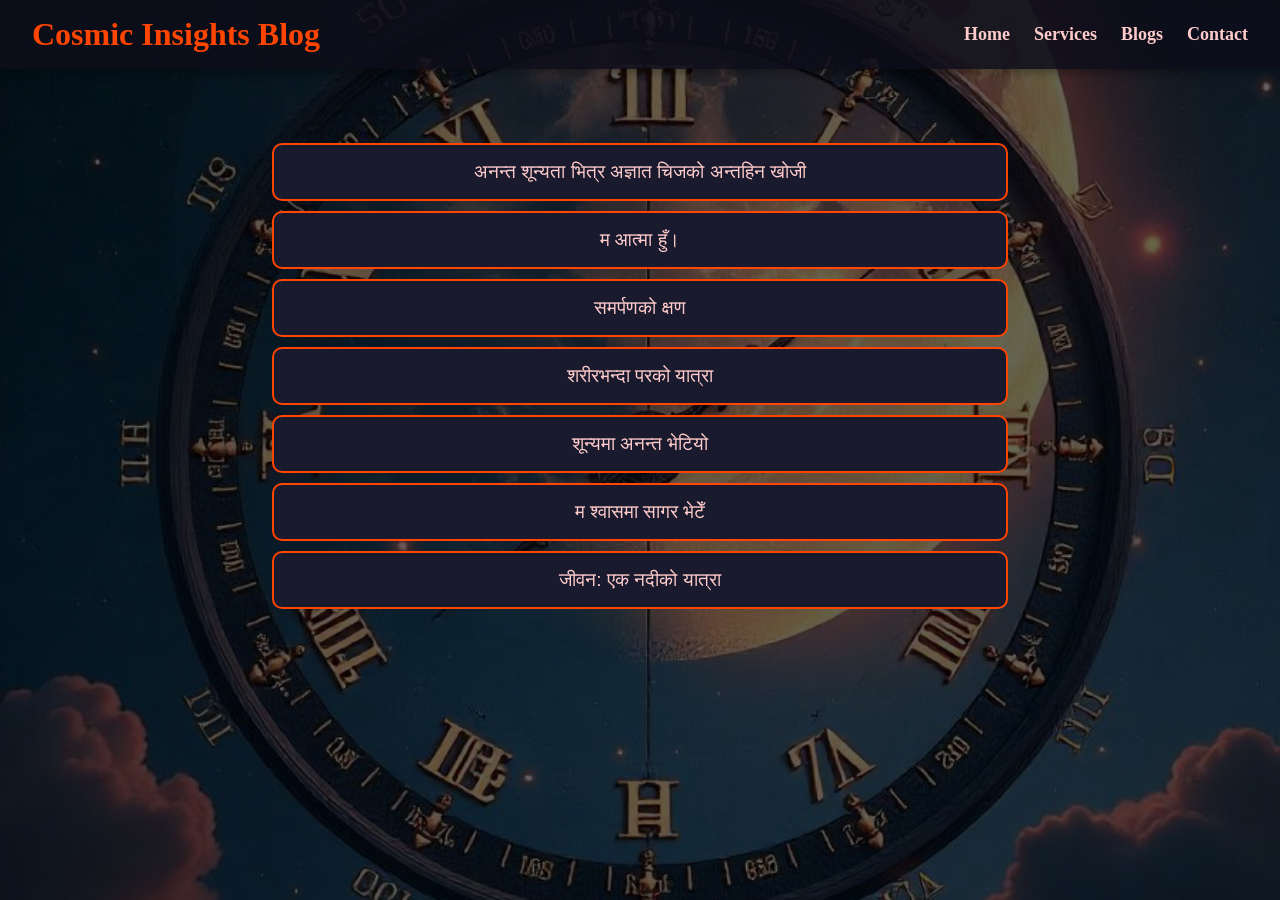
==== commit 1d475476: "Update blog.html" ====
--- a/blog.html
+++ b/blog.html
@@ -523,7 +523,7 @@
 <p style="font-size: 20px; color: #ffcccb; margin-top: 10px;">❤️ Likes <span class="likeCount" data-id="5">1232</span></p>
 </div>
 </article>` },
-{ title: `शरीरभन्दा परको यात्रा"`, content: `<article>
+{ title: `शरीरभन्दा परको यात्रा`, content: `<article>
 <h3> Date:2025-6-9</h3>
 <h2>
  शरीरभन्दा परको यात्रा"
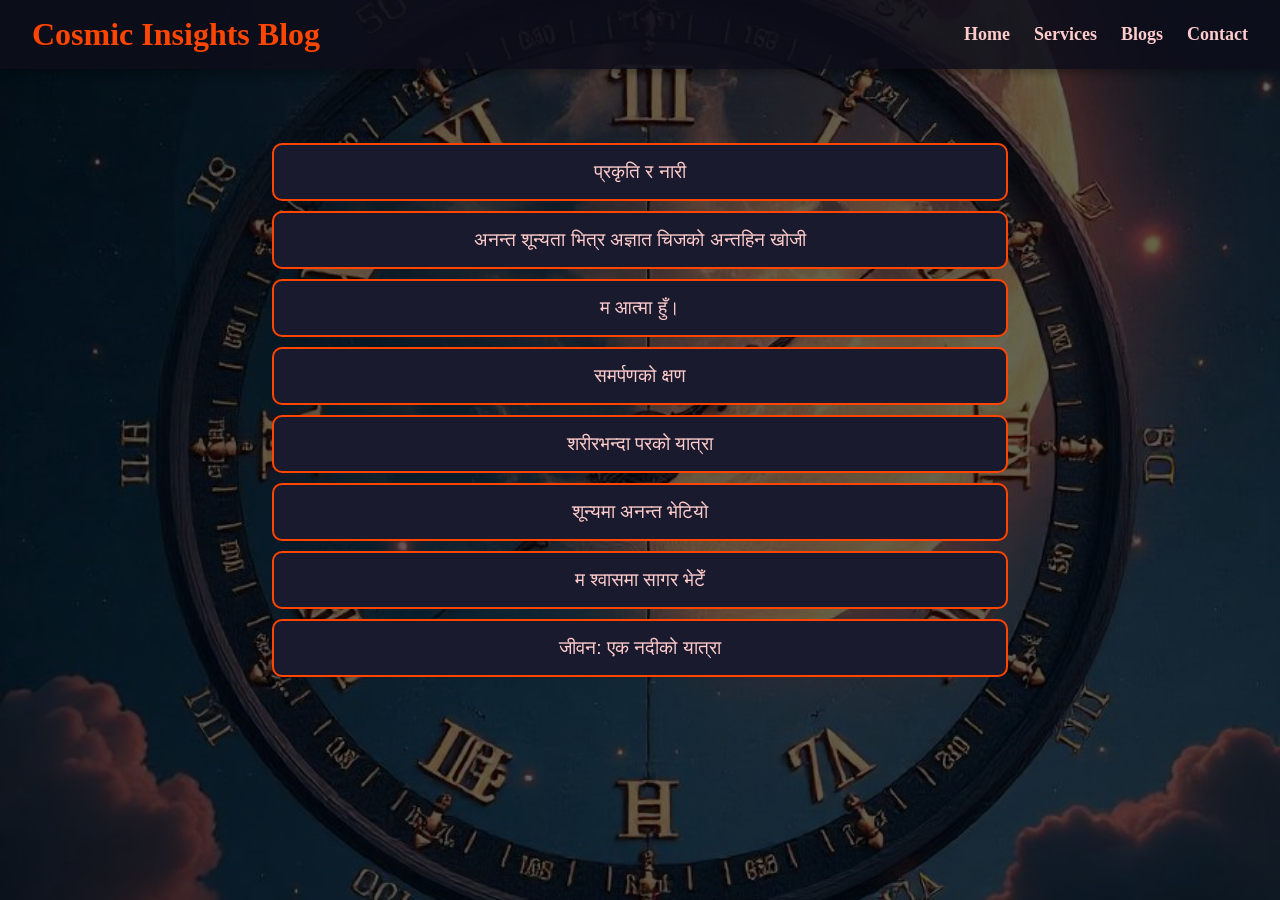
==== commit 1128e3e3: "Update blog.html" ====
--- a/blog.html
+++ b/blog.html
@@ -246,7 +246,8 @@
     4: 1066,
     5:1009,
     6:1009,
-    7:1154
+    7:1154,
+    8: 412
   };
 
   document.querySelectorAll('.likeBtn').forEach(button => {
@@ -279,6 +280,67 @@
 
 <script>
 const blogData = [
+{ title: `प्रकृति र नारी`, content: `<article>
+<h3>Date: 2083 Bhadra 6 (2026-08-22)</h3>
+<h2>प्रकृति र नारी</h2>
+<p>
+भाद्र ३ गते बाराको जितपुर सिमरा उपमहानगरपालिका–१ मा ३ वर्षीय बालिका गरिमा चौधरीको बलात्कारपछि विभत्स हत्या गरियो। एउटा अबोध बालिकामाथि भएको यस्तो अमानवीय र हृदयविदारक घटनाले सिंगो समाजको अन्तरात्मालाई झक्झक्याएको छ। मानवता नै लज्जित हुने यस्ता घटनाले हाम्रो सामाजिक, नैतिक र राज्य व्यवस्थामाथि गम्भीर प्रश्नचिह्न खडा गरेको छ।<br/><br/>
+
+यसै घटनाको पीडा र संवेदनाबीच २०८३ साल भदौ ६ गते शनिबार साँझ आरती गर्ने समयमा पलाञ्चोक भगवतीको मूर्तिमा पसिना आएको घटना पनि सार्वजनिक भयो। आस्थाको दृष्टिले हेर्दा कतिपयले यसलाई देवीको दुःख, करुणा वा कुनै गम्भीर घटनाप्रतिको संकेतका रूपमा लिएका छन्। गरिमा चौधरीजस्ती अबोध बालिकाको विभत्स हत्यापछि भगवतीको मूर्तिमा पसिना आउनुलाई कतिपय भक्तजनले देवीको आँसु वा करुणाको अभिव्यक्तिका रूपमा अनुभूति गर्नु स्वाभाविक पनि हुन सक्छ।<br/><br/>
+
+यदि त्यो पसिना देवीका आँसुको प्रतीक हो भने, प्रश्न उठ्छ। एउटी अबोध बालिकामाथि भएको अत्याचार देखेर काली माताको हृदय पनि रोएको त होइन?<br/><br/>
+
+प्रकृति आफैँ देवी हुन्। सृष्टिकी जननी हुन्। उनी करुणामयी माताका रूपमा जीवन दिन्छिन् भने अधर्म, अत्याचार र अन्यायको सीमा नाघ्दा कालीको उग्र स्वरूप धारण गरेर विनाश पनि गर्न सक्छिन् भन्ने हाम्रो सनातन धार्मिक चेतनाले बताउँदै आएको छ।<br/><br/>
+
+कालीको आँसु कहिले करुणा हो, कहिले चेतावनी। कालीको उग्र रूप कहिले अन्यायविरुद्धको प्रतिरोध हो, कहिले अधर्मको विनाशको प्रतीक। जब–जब प्रकृति र सृष्टिको धार्मिक, सामाजिक तथा नैतिक सामञ्जस्य बिग्रँदै जान्छ, तब–तब प्रकृतिले विभिन्न स्वरूपमा आफ्नो प्रतिक्रिया जनाउँछ भन्ने हाम्रो धार्मिक विश्वास रहँदै आएको छ।<br/><br/>
+
+राज्यमा अपराधीकरण बढ्दै जाने, अपराधीहरूको बोलवाला हुने, अपराधीले संरक्षण पाउने र निर्दोषले न्यायका लागि भौँतारिनुपर्ने अवस्था सिर्जना हुँदा यस्ता अमानवीय घटनाहरू दोहोरिरहन सक्छन्। एउटा समाजको सभ्यता त्यसले आफ्ना कमजोर र अबोध नागरिकलाई कति सुरक्षित राख्न सक्छ भन्ने कुराले पनि मापन हुन्छ।<br/><br/>
+
+यस्ता घटनाहरूको परिदृश्यलाई हेर्दा महान साहित्यकार तथा मनोविज्ञानविद् सिग्मन्ड फ्रायडको 'इडीपस कम्प्लेक्स'को मनोवैज्ञानिक अवधारणा पनि सम्झना आउँछ। मानव मनका गहिराइमा रहेका इच्छा, द्वन्द्व, दमन र विकृतिहरूले व्यवहारमा पार्ने प्रभावबारे फ्रायडले गरेको विश्लेषणले मानिसको मनोविज्ञान कति जटिल हुन्छ भन्ने देखाउँछ। तर आज हाम्रो समाजले पनि आफ्नो सामूहिक मनोविज्ञानतर्फ गम्भीर भएर हेर्नुपर्ने अवस्था आएको छ। हामी कस्तो समाज निर्माण गर्दैछौँ? हाम्रा बालबालिका कति सुरक्षित छन्? मानवताको मूल्य कहाँ पुग्दैछ?<br/><br/>
+
+यही प्रश्नसँगै प्रकृतितर्फ फर्केर हेर्दा अझ गम्भीर अनुभूति हुन्छ। नेपाल एउटा साधारण भूगोल मात्र होइन। यो विश्वको तपोभूमि, ऋषिमुनिहरूको आश्रमभूमि र सनातन सभ्यताको पवित्र भूमि हो। यहाँ खोला–नदीलाई माता मानिन्छ, जंगललाई देवताको बासस्थानका रूपमा सम्मान गरिन्छ, पहाडलाई पूजा गरिन्छ र पृथ्वीलाई धर्तीमाता भनिन्छ। प्रकृतिसँगको सहअस्तित्व हाम्रो सनातन संस्कृतिको मूल चेतनामध्ये एक हो।<br/><br/>
+
+तर आज आधुनिक समाजको देखावटीपन र पश्चिमी जीवनशैलीको अन्धानुकरणका नाममा कतै हामी आफ्नै मूल संस्कार र प्रकृतिसँगको सम्बन्ध त बिर्सिरहेका छैनौँ?<br/><br/>
+
+राज्य संयन्त्रमा बस्ने जिम्मेवार व्यक्तिहरूबाटै सनातन धर्म, परम्परा र संस्कृतिप्रति असंवेदनशील अभिव्यक्ति आउनु, धार्मिक भावनालाई चोट पुग्ने कार्यहरू हुनु तथा प्रकृतिप्रतिको परम्परागत सम्मान कमजोर हुँदै जानुले पनि गम्भीर प्रश्न जन्माउँछ—कतै प्रकृति पनि हामीसँग रिसाएकी त छैनन्?<br/><br/>
+
+यही क्रमलाई सम्झँदा नेपालको रसुवा जिल्लामा आएको ठूलो बाढी तथा रसुवा, नुवाकोट, धादिङलगायतका जिल्लामा भएको ठूलो धनजनको क्षतिलाई पनि गम्भीरतापूर्वक स्मरण गर्नुपर्ने हुन्छ।<br/><br/>
+
+वातावरणविद्हरूले यस्ता प्राकृतिक विपद्हरूका पछाडि ग्लोबल वार्मिङ, जलवायु परिवर्तन, अत्यधिक वर्षा, वातावरणीय असन्तुलन, वन विनाश तथा अव्यवस्थित भू–उपयोगजस्ता वैज्ञानिक कारणहरू रहेको बताउँछन्। विज्ञानले प्रस्तुत गरेका यी कारणहरूलाई हामीले गम्भीरतापूर्वक लिनैपर्छ।<br/><br/>
+
+तर विज्ञानलाई स्वीकार गर्दै गर्दा हाम्रो सनातन धार्मिक चेतना र प्रकृतिप्रतिको सम्मानलाई पनि बिर्सनु हुँदैन।<br/><br/>
+
+हाम्रो संस्कृतिमा प्रकृतिको पूजा गर्नुको अर्थ केवल मन्दिरमा गएर पूजा गर्नु होइन। नदीलाई सफा राख्नु, जंगल संरक्षण गर्नु, पहाडको अनावश्यक दोहन नगर्नु, जीवजन्तुप्रति करुणा राख्नु र पृथ्वीको संरक्षण गर्नु पनि प्रकृतिपूजा नै हो।<br/><br/>
+
+त्यसैले आज प्रश्न केवल पलाञ्चोक भगवतीको मूर्तिमा पसिना किन आयो? भन्ने मात्र होइन। प्रश्न यो पनि हो। एउटी तीन वर्षीया अबोध बालिकाको बलात्कारपछि हत्या हुँदा हाम्रो समाजको अन्तरात्मामा किन पसिना आएन? किन हाम्रो विवेक काँपेन? किन अपराधीको मनमा भय पैदा भएन? किन राज्य संयन्त्र अझै पनि यस्ता घटनालाई रोक्न पर्याप्त कठोर र संवेदनशील बन्न सकेन?<br/><br/>
+
+यदि पलाञ्चोक भगवतीको पसिनालाई हामी देवीको आँसु मान्छौँ भने, ती आँसुको सन्देश बुझ्नु पनि हाम्रो दायित्व हो। काली माता केवल विनाशकी देवी होइनन्। उनी अधर्ममाथि धर्मको विजय, अत्याचारमाथि न्याय र अन्धकारमाथि चेतनाको प्रतीक पनि हुन्। जब अबोध बालिकामाथि अत्याचार हुन्छ, जब महिलाको अस्मिता लुटिन्छ, जब निर्दोषको हत्या हुन्छ र अपराधीहरूको मनोबल बढ्छ त त्योबेला कालीको उग्र रूप हामीले केवल मूर्तिमा होइन, आफ्नो सामाजिक चेतनामा पनि खोज्नुपर्छ।<br/><br/>
+
+प्रकृति र सृष्टि दुवै देवीशक्तिका स्वरूप हुन्। तर प्रकृति र मानिसबीचको धार्मिक सामञ्जस्य, सामाजिक समानता, नैतिक अनुशासन र मानवीय संवेदना कमजोर हुँदै गयो भने त्यसको परिणाम समाज र प्रकृति दुवैले भोग्नुपर्ने हुन सक्छ।<br/><br/>
+
+त्यसैले सनातनदेखि चलिआएका धार्मिक परम्परा, संस्कार र प्रकृतिप्रतिको सम्मानलाई संरक्षण तथा प्रवर्द्धन गर्नु आवश्यक छ। यसको अर्थ विज्ञानलाई अस्वीकार गर्नु होइन; बरु विज्ञान र सनातन ज्ञानबीचको सार्थक संवाद खोज्नु हो। हामीले देवीलाई पूजा मात्र गर्ने होइन, देवीले सिकाएको करुणा, न्याय, सत्य र प्रकृतिप्रतिको सम्मानलाई जीवनमा उतार्नुपर्छ।<br/><br/>
+
+बालबालिका सुरक्षित हुने समाज, महिला सम्मानित हुने समाज, अपराधीले कानुनी दण्ड पाउने राज्य, प्रकृति संरक्षित हुने संस्कृति, नदी, जंगल, पहाडलाई जीवित सम्पदा मान्ने चेतना र सनातन धर्मको मूल मर्म — सत्य, करुणा, अहिंसा, न्याय र प्रकृतिसँगको सहअस्तित्वलाई आत्मसात् गर्ने समाज नै आजको आवश्यकता हो।<br/><br/>
+
+देवी रिसाएकी हुन् कि होइनन् — त्यो आस्थाको विषय हो। प्राकृतिक विपद्का वैज्ञानिक कारण के हुन् — त्यो विज्ञानले खोज्छ। तर मानवता रोइरहेको बेला हाम्रो अन्तरात्मा किन मौन छ — यो प्रश्नचाहिँ हामी आफैँले खोज्नुपर्छ।<br/><br/>
+
+जब–जब निर्दोषको आँसु झर्छ, जब–जब प्रकृतिको छाती चिरिन्छ, जब–जब अधर्मले सीमा नाघ्छ, त्यो बेला कालीको चेतना जाग्नैपर्छ। कालीका आँसु केवल मूर्तिमा होइन, हाम्रो विवेकमा पनि झर्नुपर्छ। कालीको उग्र रूप केवल कल्पनामा होइन, अन्यायविरुद्धको हाम्रो साहसमा देखिनुपर्छ। र प्रकृति देवी हुन् भने, उनको संरक्षण नै हाम्रो सच्चा धर्म हुनुपर्छ।<br/><br/>
+
+ॐ काली मातायै नमः।<br/>
+अधर्मको अन्त्य होस्।<br/>
+निर्दोषको रक्षा होस्।<br/>
+प्रकृतिको संरक्षण होस्।<br/>
+मानवताको विजय होस्।<br/><br/>
+
+<em>— Dr. Sunita Dhakal</em><br/><br/>
+</p>
+<div style="text-align:center; margin: 30px;">
+<button class="likeBtn" data-id="8" onmouseout="this.style.transform='scale(1)'; this.style.boxShadow='0 8px 15px rgba(0, 0, 0, 0.3)'" onmouseover="this.style.transform='scale(1.05)'; this.style.boxShadow='0 12px 20px rgba(0, 0, 0, 0.4)'">
+        👍 Like
+      </button>
+<p style="font-size: 20px; color: #ffcccb; margin-top: 10px;">❤️ Likes: <span class="likeCount" data-id="8">412</span></p>
+</div>
+</article>` },
 { title: `अनन्त शून्यता भित्र अज्ञात चिजको अन्तहिन खोजी`, content: `<article>
 <h3>Date: 2025-7-22</h3>
 <h2>अनन्त शून्यता भित्र अज्ञात चिजको अन्तहिन खोजी</h2>
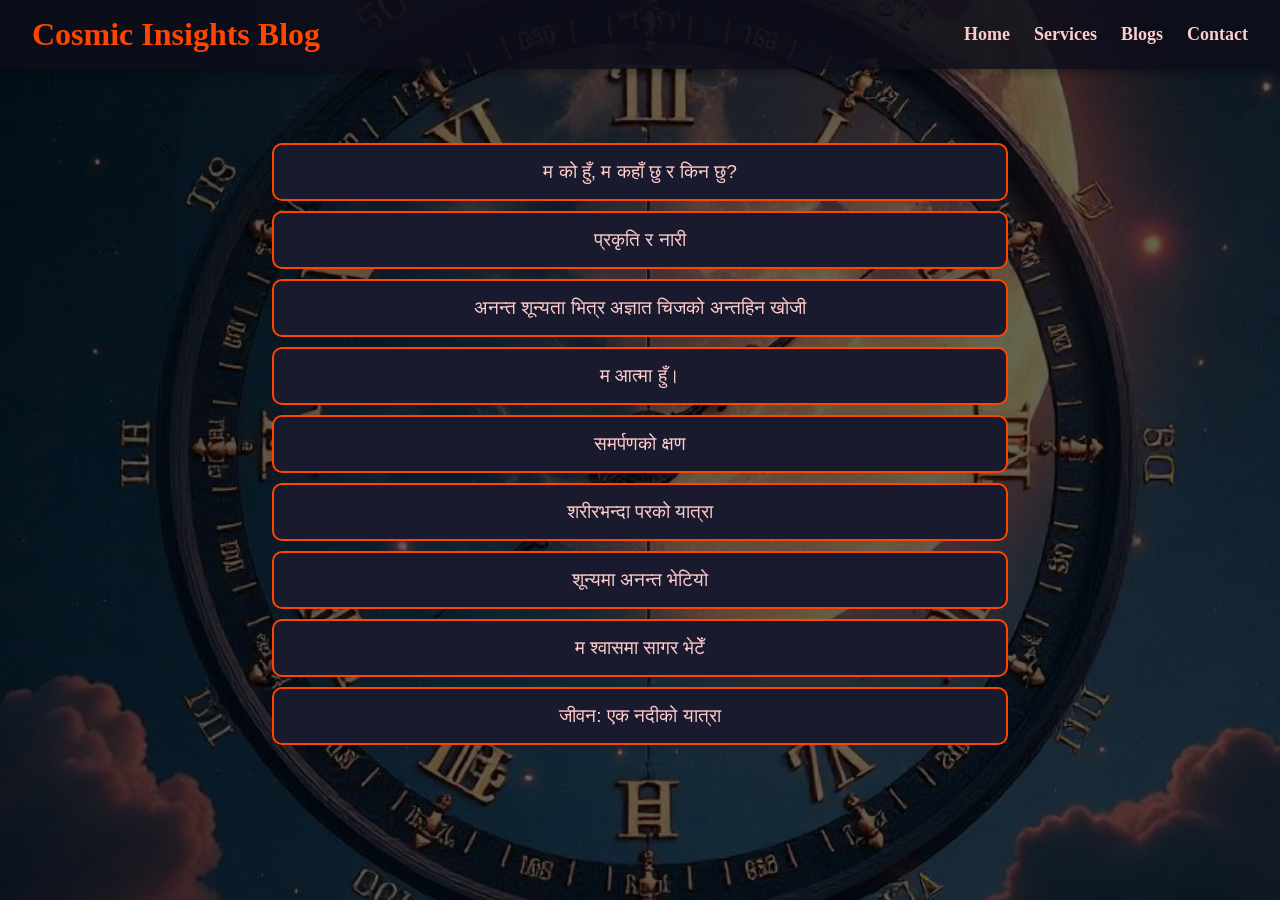
==== commit 4b3442a0: "Update blog.html" ====
--- a/blog.html
+++ b/blog.html
@@ -280,6 +280,221 @@
 
 <script>
 const blogData = [
+
+{ title: `म को हुँ, म कहाँ छु र किन छु?`, content: `<article>
+<h3>Date: 2026-10-11</h3>
+<h2>म को हुँ, म कहाँ छु र किन छु?</h2>
+<p>
+कहिलेकाहीँ जीवनको भीडबाट अलिकति पर हटेर, आफ्नै मनको गहिराइमा चुपचाप बस्दा एउटा प्रश्न उठ्छ<br/>
+“म को हुँ?”<br/><br/>
+
+यो प्रश्न जति सरल सुनिन्छ, उत्तर त्यति नै गहिरो रहेछ।<br/>
+नाम, थर, परिचय, पद, प्रतिष्ठा, सम्बन्ध र संसारले दिएको चिनारीभन्दा पर गएपछि बाँकी रहने त्यो “म” आखिर को हो?<br/><br/>
+
+म मेरो नाम हुँ कि नामभन्दा परको कुनै अस्तित्व?<br/>
+म यो शरीर हुँ कि शरीरभित्र निरन्तर यात्रा गरिरहेको चेतना?<br/>
+म मेरा विचार हुँ कि विचारहरूलाई नियालेर बस्ने साक्षी?<br/>
+म मेरा सुख–दुःख हुँ कि ती सबै अनुभव गरेर पनि मौन रहने कुनै अदृश्य शक्ति?<br/><br/>
+
+सायद जीवनको सबैभन्दा ठूलो रहस्य यही हो<br/>
+हामी संसारलाई चिन्न जीवनभर दौडिरहन्छौँ, तर आफूलाई चिन्न भने कहिल्यै पर्याप्त समय दिँदैनौँ।<br/>
+हामीले अरूलाई बुझ्न खोज्यौँ, अरूको मन पढ्न खोज्यौँ, अरूको अपेक्षा पूरा गर्न खोज्यौँ।<br/>
+तर कहिलेकाहीँ आफैँलाई सोध्न बिर्सियौँ<br/>
+“मेरो आफ्नै मनले वास्तवमा के चाहन्छ?”<br/><br/>
+
+म को हुँ?<br/><br/>
+
+म त्यो व्यक्ति होइन, जसलाई संसारले आफ्नो सुविधाअनुसार परिभाषित गरिदियो।<br/>
+म कसैले दिएको प्रशंसा पनि होइन, कसैले गरेको आलोचना पनि होइन।<br/>
+म कसैले बनाएको धारणा होइन, कसैले लगाएको नाम होइन।<br/>
+म त ती सबै परिचयभन्दा गहिराइमा रहेको एउटा यात्रा हुँ<br/>
+जन्मदेखि मृत्युसम्म फैलिएको एउटा अनवरत खोज।<br/><br/>
+
+कहिले म आफूलाई शरीर ठान्छु,<br/>
+कहिले मन,<br/>
+कहिले भावना,<br/>
+कहिले सम्बन्ध,<br/>
+कहिले कर्म,<br/>
+र कहिले कुनै अदृश्य शक्तिको एउटा सानो अंश।<br/><br/>
+
+तर जब सबै आवाजहरू शान्त हुन्छन्, जब संसारसँगको संवाद बन्द हुन्छ, जब रातको एकान्तमा आफ्नै सासको आवाज मात्र सुनिन्छ<br/>
+त्यतिबेला भित्रबाट एउटा सूक्ष्म अनुभूति आउँछ<br/>
+“तिमी यी सबै होइनौ, तिमी यी सबैलाई देख्ने साक्षी हौ।”<br/>
+सायद आत्म–ज्ञानको सुरुवात त्यहीँबाट हुन्छ।<br/><br/>
+
+म कहाँ छु?<br/><br/>
+
+अर्को प्रश्न उठ्छ<br/>
+“म कहाँ छु?”<br/>
+के म यही ठाउँमा छु, जहाँ मेरो शरीर अहिले उभिएको छ?<br/>
+वा म विगतका सम्झनाहरूमा छु?<br/>
+आउँदा दिनका सपनाहरूमा छु?<br/>
+कसैको सम्झनामा छु?<br/>
+कसैको प्रतीक्षामा छु?<br/>
+कि आफ्नै मनको कुनै अँध्यारो कुनामा हराइरहेको छु?<br/><br/>
+
+कति विचित्र छ जीवन।<br/>
+शरीर एउटा ठाउँमा हुन्छ,<br/>
+मन अर्को ठाउँमा।<br/>
+आँखा वर्तमान हेर्छन्,<br/>
+तर मन कहिले वर्षौँ पुरानो विगतमा पुगिसकेको हुन्छ।<br/>
+कहिले आउनै बाँकी भविष्यको कल्पनामा हराइसकेको हुन्छ।<br/><br/>
+
+त्यसैले त मानिस कहिलेकाहीँ संसारको बीचमा भएर पनि आफूभित्र एक्लो हुन्छ।<br/>
+भीडमा हुन्छ, तर एकान्त महसुस गर्छ।<br/>
+सबैसँग कुरा गर्छ, तर आफ्नै मनसँग कुरा गर्न सक्दैन।<br/>
+सबैलाई आफ्नो मुस्कान देखाउँछ, तर आफ्नै आँखामा लुकेको पीडा देख्न डराउँछ।<br/><br/>
+
+सायद “म कहाँ छु?” भन्ने प्रश्नको उत्तर स्थानमा होइन, चेतनाको अवस्थामै लुकेको छ।<br/><br/>
+
+यदि मन शान्त छ भने<br/>
+सानो कोठा पनि संसारभन्दा विशाल हुन्छ।<br/>
+यदि मन अशान्त छ भने<br/>
+सम्पूर्ण संसार पाए पनि आफूभित्र ठाउँ हुँदैन।<br/><br/>
+
+त्यसैले म कहाँ छु भन्नेभन्दा ठूलो कुरा शायद यो हो<br/>
+म आफ्नो चेतनामा कहाँ छु?<br/>
+म भयमा छु कि विश्वासमा?<br/>
+म मोहमा छु कि मुक्तिमा?<br/>
+म अतीतको बोझमा छु कि वर्तमानको शान्तिमा?<br/>
+म अरूले बनाएको जीवन बाँचिरहेको छु कि आफ्नै आत्माको आवाज सुन्दैछु?<br/><br/>
+
+अनि म किन छु?<br/><br/>
+
+यो प्रश्न अझ गहिरो छ।<br/>
+“म किन छु?”<br/>
+केवल जन्मिनका लागि जन्मिएँ?<br/>
+खान, कमाउन, घर बनाउन, सम्बन्ध बनाउन, दुःख भोग्न, केही खुसीका क्षणहरू जम्मा गर्न अनि एकदिन सबै छोडेर जान?<br/>
+यदि जीवन यति मात्र हो भने, यसको अर्थ के हो?<br/><br/>
+
+सायद हामी जन्मनुको उद्देश्य केवल बाँच्नु होइन।<br/>
+बाँच्दै आफूलाई चिन्नु हो।<br/>
+हामी यहाँ केवल सुख पाउन आएका होइनौँ।<br/>
+दुःखबाट पनि केही सिक्न आएका हौँ।<br/><br/>
+
+हरेक भेटले केही सिकाउँछ।<br/>
+हरेक बिछोडले केही बुझाउँछ।<br/>
+हरेक चोटले आफूभित्रको कुनै कमजोर ठाउँ देखाउँछ।<br/>
+हरेक असफलताले अहंकारको एउटा तह भत्काउँछ।<br/>
+हरेक प्रतीक्षाले धैर्य सिकाउँछ।<br/>
+हरेक एकान्तले आत्मासँग परिचय गराउँछ।<br/><br/>
+
+कहिलेकाहीँ हामी सोच्दछौँ<br/>
+“मेरो जीवनमा यति धेरै दुःख किन आयो?”<br/>
+तर समय बित्दै जाँदा बुझिन्छ<br/>
+दुःख सधैँ सजाय हुँदैन रहेछ।<br/>
+कहिलेकाहीँ दुःख पनि एउटा गुरु रहेछ।<br/>
+उसले हामीलाई मानिस चिनाउँछ।<br/>
+सम्बन्ध चिनाउँछ।<br/>
+संसार चिनाउँछ।<br/>
+र अन्तत<br/>
+आफैँलाई चिनाउँछ।<br/><br/>
+
+सायद हामी यहाँ केही पाउन मात्र आएका होइनौँ।<br/>
+केही छोड्न पनि आएका हौँ।<br/>
+अहंकार छोड्न।<br/>
+अत्यधिक अपेक्षा छोड्न।<br/>
+अरूले के भन्लान् भन्ने डर छोड्न।<br/>
+आफूलाई अरूसँग तुलना गर्ने बानी छोड्न।<br/>
+विगतका घाउहरू समातेर बस्ने बानी छोड्न।<br/><br/>
+
+किनकि जीवन अगाडि बढिरहन्छ।<br/>
+नदीले कहिल्यै आफ्नो पुरानो पानी समातेर राख्दैन।<br/>
+ऋतुहरूले कहिल्यै एउटै मौसमलाई सधैँका लागि रोक्दैनन्।<br/>
+फूलले फुलिसकेपछि झर्नबाट आफूलाई बचाउन सक्दैन।<br/>
+सूर्य अस्ताएपछि अर्को बिहानका लागि बाटो छोड्छ।<br/>
+प्रकृतिले निरन्तर एउटा कुरा सिकाइरहेकी छ<br/>
+परिवर्तन नै जीवन हो।<br/><br/>
+
+कहिलेकाहीँ लाग्छ, म आफ्नो जीवन आफैँ चलाइरहेको छु।<br/>
+तर गहिरिएर हेर्दा थाहा हुन्छ<br/>
+कति कुरा मेरो नियन्त्रणभन्दा बाहिर छन्।<br/>
+म कसरी जन्मिएँ मेरो निर्णय थिएन।<br/>
+कुन परिवारमा जन्मिएँ मेरो निर्णय थिएन।<br/>
+कसलाई भेट्छु सबै मेरो निर्णय हुँदैन।<br/>
+कसले छोड्छ त्यो पनि सधैँ मेरो हातमा हुँदैन।<br/>
+कुन घटना कहिले आउँछ त्यो पनि मेरो इच्छाले मात्र निर्धारण हुँदैन।<br/><br/>
+
+तर एउटा कुरा भने मेरो हातमा हुन सक्छ<br/>
+ती घटनाहरूले मलाई कस्तो मानिस बनाउने भन्ने कुरा।<br/>
+सायद कर्मको अर्थ यही हो।<br/>
+परिस्थिति सधैँ हाम्रो हातमा नहुन सक्छ,<br/>
+तर परिस्थितिप्रतिको हाम्रो चेतना र प्रतिक्रिया भने हामीले रोज्न सक्छौँ।<br/><br/>
+
+त्यसैले आज फेरि आफूलाई सोध्छु<br/>
+म को हुँ?<br/>
+सायद म एउटा अधुरो उत्तर हुँ,<br/>
+जो जीवनभर आफ्नो पूर्ण अर्थ खोजिरहेछ।<br/><br/>
+
+म कहाँ छु?<br/>
+सायद म कुनै निश्चित ठाउँमा छैन।<br/>
+म त हरेक अनुभवसँग बदलिँदै गरेको यात्रामा छु।<br/><br/>
+
+म किन छु?<br/>
+सायद म यहाँ आफूलाई चिन्न, प्रेम गर्न, सिक्न, कर्म गर्न, अरूको जीवनमा थोरै उज्यालो थप्न र अन्ततः आफूभित्रको त्यो मौन सत्यसम्म पुग्न आएको हुँ।<br/><br/>
+
+सायद जीवनको उद्देश्य संसारलाई जित्नु होइन।<br/>
+आफ्नै मनमाथि विजय पाउनु हो।<br/>
+अरूले मलाई चिन्नुभन्दा पहिले मैले आफूलाई चिन्न सकूँ।<br/>
+अरूले मलाई बुझून् भन्ने अपेक्षाभन्दा पहिले म आफूलाई बुझ्न सकूँ।<br/>
+अरूले मलाई प्रेम गरून् भन्ने चाहनाभन्दा पहिले म आफ्नै अस्तित्वलाई प्रेम गर्न सकूँ।<br/><br/>
+
+किनकि अन्ततः मानिससँग सबै कुरा हुँदा पनि यदि ऊ आफूबाट टाढा छ भने<br/>
+ऊभित्र एउटा खालीपन रहिरहन्छ।<br/>
+तर आफूलाई भेटिसकेपछि,<br/>
+एकान्त पनि साथी हुन्छ।<br/>
+मौन पनि संवाद हुन्छ।<br/>
+दुःख पनि शिक्षा हुन्छ।<br/>
+प्रतीक्षा पनि प्रार्थना हुन्छ।<br/>
+र जीवन<br/>
+जीवन केवल बित्ने समय होइन,<br/>
+आत्मालाई चिन्ने एउटा पवित्र यात्रा बन्छ।<br/><br/>
+
+सायद त्यसैले आज म संसारसँग होइन,<br/>
+आफ्नै आत्मासँग एउटा प्रश्न गर्छु<br/>
+“हे मेरो अन्तरात्मा,<br/>
+म को हुँ?”<br/><br/>
+
+भित्रबाट कुनै शब्द आउँदैन।<br/>
+केवल मौनता आउँछ।<br/>
+तर त्यो मौनतामा एउटा गहिरो अनुभूति हुन्छ<br/>
+“तिमी खोजिरहेको उत्तर तिमीभन्दा बाहिर छैन।”<br/><br/>
+
+तिमी जसलाई मन्दिरमा खोज्छौ,<br/>
+जसलाई तीर्थमा खोज्छौ,<br/>
+जसलाई मानिसको प्रेममा खोज्छौ,<br/>
+जसलाई संसारको प्रशंसामा खोज्छौ<br/>
+त्यो चेतनाको दीप तिम्रै अन्तरमा बलिरहेको छ।<br/>
+तिमीले केवल बाहिरको धुलो पन्छाएर<br/>
+आफ्नो भित्र हेर्न बाँकी छ।<br/><br/>
+
+त्यस दिन सायद प्रश्न हराउँछ।<br/>
+“म को हुँ?”<br/>
+उत्तर शब्दमा होइन, अनुभूतिमा मिल्छ।<br/>
+“म कहाँ छु?”<br/>
+उत्तर बाहिर होइन, आफ्नै चेतनामा भेटिन्छ।<br/>
+“म किन छु?”<br/>
+उत्तर जीवनको हरेक सासले बिस्तारै सुनाउँछ<br/>
+तिमी केवल जन्मिनका लागि जन्मिएका होइनौ,<br/>
+तिमी आफूभित्र लुकेको उज्यालो चिन्नका लागि जन्मिएका हौ।<br/><br/>
+
+र जब त्यो उज्यालो भेटिन्छ,<br/>
+त्यसपछि जीवनसँग धेरै प्रश्न बाँकी रहँदैनन्।<br/>
+किनकि अन्तत<br/>
+आफूलाई भेट्नु नै जीवनको सबैभन्दा ठूलो तीर्थयात्रा रहेछ।<br/>
+र त्यो यात्राको अन्तिम गन्तव्य कुनै टाढाको ठाउँ होइन<br/>
+आफ्नै अन्तरआत्मा रहेछ।<br/><br/>
+
+<em>— Dr. Sunita Dhakal</em><br/><br/>
+</p>
+<div style="text-align:center; margin: 30px;">
+<button class="likeBtn" data-id="9" onmouseout="this.style.transform='scale(1)'; this.style.boxShadow='0 8px 15px rgba(0, 0, 0, 0.3)'" onmouseover="this.style.transform='scale(1.05)'; this.style.boxShadow='0 12px 20px rgba(0, 0, 0, 0.4)'">
+        👍 Like
+      </button>
+<p style="font-size: 20px; color: #ffcccb; margin-top: 10px;">❤️ Likes: <span class="likeCount" data-id="9">0</span></p>
+</div>
+</article>` },
+  
 { title: `प्रकृति र नारी`, content: `<article>
 <h3>Date: 2083 Bhadra 6 (2026-08-22)</h3>
 <h2>प्रकृति र नारी</h2>
